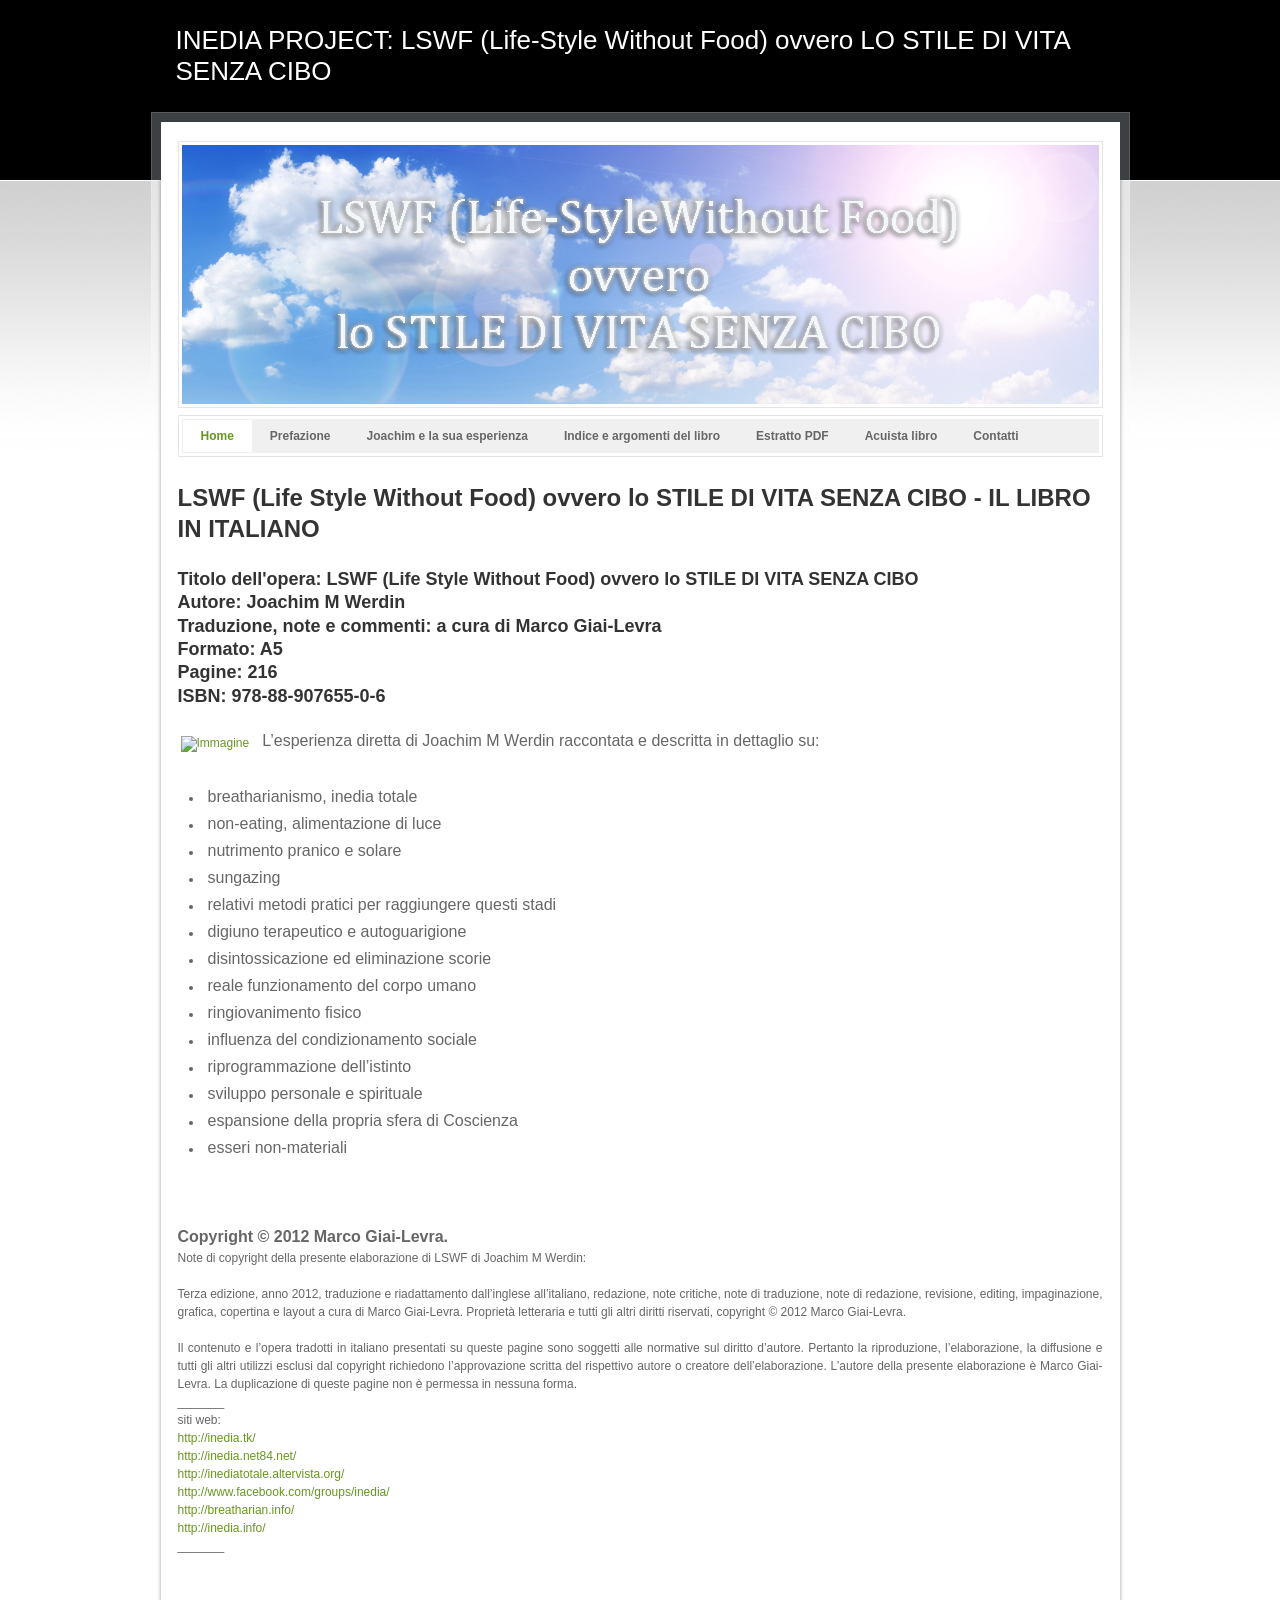
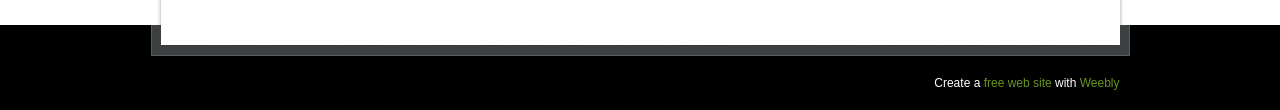
==== www.inedia.net84.net/index.html @ b21c190d "Add files via upload" ====
<!DOCTYPE html>
<html>
<head>
<title>INEDIA PROJECT: LSWF (Life-Style Without Food) ovvero LO STILE DI VITA SENZA CIBO - LSFW - HOME</title>
<meta name='keywords' content='breatharianismo, inedia totale,  non-eating, alimentazione di luce,  nutrimento pranico e solare, sungazing, relativi metodi pratici per raggiungere questi stadi, digiuno terapeutico e autoguarigione, disintossicazione ed eliminazione scorie, reale funzio' />

<meta http-equiv="Content-Type" content="text/html; charset=utf-8"/>

<link rel='stylesheet' href='http://cdn1.editmysite.com/editor/images/common/common-v2.css?buildTime=1344299624' type='text/css' />
<link rel='stylesheet' type='text/css' href='files/main_style.css?1344425947' title='wsite-theme-css' />
<style type='text/css'>
#wsite-content div.paragraph, #wsite-content p, #wsite-content .product-description, .blog-sidebar div.paragraph, .blog-sidebar p, .wsite-form-field label, .wsite-form-field label {}
#wsite-content h2, #wsite-content .product-title, .blog-sidebar h2{}
#wsite-title{}
</style>
<script type='text/javascript'><!--
var STATIC_BASE = 'http://cdn1.editmysite.com/';
var STYLE_PREFIX = 'wsite';
//-->
</script>
<script type='text/javascript' src='http://cdn1.editmysite.com/libraries/prototype/1.7-custom/prototype.min.js'></script>
<script type='text/javascript' src='http://cdn1.editmysite.com/libraries/scriptaculous/1.9.0-custom/effects.min.js'></script>
<script type='text/javascript' src='http://cdn1.editmysite.com/editor/images/common/utilities.js?1344299624'></script>
<script type='text/javascript' src='http://cdn1.editmysite.com/editor/images/common/lightbox202.js?1344299624'></script>
<script type='text/javascript' src='http://cdn1.editmysite.com/languages/it/libraries/flyout_menus.js?1344299624'></script>
<script type='text/javascript'><!--
var IS_ARCHIVE=1;
function initFlyouts(){initPublishedFlyoutMenus([{"id":"968965016925691939","title":"Home","url":"index.html"},{"id":"344249334943857013","title":"Prefazione","url":"prefazione.html"},{"id":"744372037631863176","title":"Joachim e la sua esperienza","url":"joachim-e-la-sua-esperienza.html"},{"id":"636033730917337539","title":"Indice e argomenti del libro","url":"indice-e-argomenti-del-libro.html"},{"id":"841528442245803662","title":"Estratto PDF","url":"estratto-pdf.html"},{"id":"294305203727629387","title":"Acuista libro","url":"acuista-libro.html"},{"id":"757214418817897918","title":"Contatti","url":"contatti.html"}],'968965016925691939',"<li class='wsite-nav-more'><a href='#'>altro...<\/a><\/li>",'active',false)}
if (Prototype.Browser.IE) window.onload=initFlyouts; else document.observe('dom:loaded', initFlyouts);
//-->
</script>
</head>
<body class='wsite-theme-light tall-header-page wsite-page-index'>
<div id="header-wrap">
	<table id="header">
		<tr>
			<td id="logo"><span class='wsite-logo'><a href=''><span id="wsite-title">INEDIA PROJECT: LSWF (Life-Style Without Food) ovvero LO STILE DI VITA SENZA CIBO</span></a></span></td>
			<td id="header-right">
				<table>
					<tr>
						<td class="phone-number"></td>
						<td class="social"></td>
						<td class="search"></td>
					</tr>
				</table>
			</td>
		</tr>
	</table>
</div>
<div id="container-wrap1">
	<div id="container-wrap2">
		<div id="container-wrap3">
			<div id="container">
				<div id="banner">
					<div class="wsite-header"></div>
				</div>
				<div id="navigation">
					<div id="navigation-detail">
						<ul><li id='active'><a href='index.html'>Home</a></li><li id='pg344249334943857013'><a href='prefazione.html'>Prefazione</a></li><li id='pg744372037631863176'><a href='joachim-e-la-sua-esperienza.html'>Joachim e la sua esperienza</a></li><li id='pg636033730917337539'><a href='indice-e-argomenti-del-libro.html'>Indice e argomenti del libro</a></li><li id='pg841528442245803662'><a href='estratto-pdf.html'>Estratto PDF</a></li><li id='pg294305203727629387'><a href='acquista-libro.html'>Acuista libro</a></li><li id='pg757214418817897918'><a href='contatti.html'>Contatti</a></li></ul>
						<div class="clear"></div>
					</div>
				</div>
				<div id="content">
					<div id='wsite-content' class='wsite-not-footer'>
<h2 style="text-align:left;"><font size="5">LSWF (Life Style Without Food) ovvero lo STILE DI VITA SENZA CIBO - IL LIBRO IN ITALIANO</font><br /><span></span><br />Titolo dell'opera: LSWF (Life Style Without Food) ovvero lo STILE DI VITA SENZA CIBO<br /><span>Autore: Joachim M Werdin</span><br /><span></span>Traduzione, note e commenti:  a cura di Marco Giai-Levra<br /><span></span>Formato: A5 <br /><span></span>Pagine: 216<br /><span></span>ISBN: 978-88-907655-0-6 </h2>
<span class='imgPusher' style='float:left;height:0px'></span><span style='position:relative;float:left;z-index:10;;clear:left;margin-top:5px;*margin-top:10px'><a><img src="uploads/1/3/1/9/13193250/4997941.jpg?1344358836" style="margin-top: 5px; margin-bottom: 10px; margin-left: 0px; margin-right: 10px; border-width:1px;padding:3px;" alt="Immagine" class="galleryImageBorder" /></a><div style="display: block; font-size: 90%; margin-top: -10px; margin-bottom: 10px; text-align: center;"></div></span>
<div class="paragraph" style="text-align:justify;display:block;"><font size="3">L&rsquo;esperienza diretta di Joachim M Werdin raccontata e descritta in dettaglio su:<br /><span></span><br /><span></span></font><ul><li><font size="3">breatharianismo, inedia totale</font></li><li><font size="3"> non-eating, alimentazione di luce</font></li><li><font size="3">nutrimento pranico e solare</font></li><li><font size="3">sungazing</font></li><li><font size="3">relativi metodi pratici per raggiungere questi stadi</font></li><li><font size="3">digiuno terapeutico e autoguarigione</font></li><li><font size="3">disintossicazione ed eliminazione scorie</font></li><li><font size="3">reale funzionamento del corpo umano</font></li><li><font size="3">ringiovanimento fisico</font></li><li><font size="3">influenza del condizionamento sociale</font></li><li><font size="3">riprogrammazione dell&rsquo;istinto</font></li><li><font size="3">sviluppo personale e spirituale</font></li><li><font size="3">espansione della propria sfera di Coscienza</font></li><li><font size="3">esseri non-materiali</font></li></ul> 
  <p><br />  
    <br /><br />
    <font size="3"><strong>Copyright &copy; 2012 Marco Giai-Levra. </strong></font><br />   Note di copyright della presente elaborazione di LSWF di Joachim M Werdin:<br />   <br />    Terza edizione, anno 2012, traduzione e riadattamento dall&rsquo;inglese    all&rsquo;italiano, redazione, note critiche, note di traduzione, note di    redazione, revisione, editing, impaginazione, grafica, copertina e    layout a cura di Marco Giai-Levra. Propriet&agrave; letteraria e tutti gli    altri diritti riservati, copyright &copy; 2012 Marco Giai-Levra. <br />   <br />  Il   contenuto e l&rsquo;opera tradotti in italiano presentati su queste  pagine   sono soggetti alle normative sul diritto d&rsquo;autore. Pertanto la    riproduzione, l&rsquo;elaborazione, la diffusione e tutti gli altri utilizzi    esclusi dal copyright richiedono l&rsquo;approvazione scritta del  rispettivo   autore o creatore dell&rsquo;elaborazione. L&rsquo;autore della  presente   elaborazione &egrave; Marco Giai-Levra. La duplicazione di queste  pagine non &egrave;   permessa in nessuna forma.<br />
    <span></span> _______<br /> siti web: <br /> 
    <a title="" style="" href="http://inedia.tk/" target="_blank">http://inedia.tk/</a><br /> 
    <a title="" style="" href="http://inedia.net84.net/" target="_blank">http://inedia.net84.net/<br>
    </a><a title="" style="" href="http://inediatotale.altervista.org/" target="_blank">http://inediatotale.altervista.org/</a><br /> 
    <a title="" style="" href="http://www.facebook.com/groups/inedia/" target="_blank">http://www.facebook.com/groups/inedia/</a><br /> 
    <a title="" style="" href="http://breatharian.info/" target="_blank">http://breatharian.info/</a><br /> 
    <a title="" style="" href="http://inedia.info/" target="_blank">http://inedia.info/</a><br /> _______<br /> <br />
  </p>
</div>
<hr style="clear:both;visibility:hidden;width:100%;"></hr></div>

					<div class="clear"></div>
				</div>
			</div>
		</div>
	</div>
</div>
<div id="footer">
	Create a <a target="_top" href="http://www.weebly.com/">free web site</a> with <a target="_top" href="http://www.weebly.com/" title="free web site">Weebly</a>
</div>

</body>
</html>
---- www.inedia.net84.net/files/main_style.css ----
ul, ol, li, h1, h2, h3, h4, h5, h6, pre, form, body, html, div.paragraph, blockquote, fieldset, input { margin: 0; padding: 0; }
 ul, ol, li, h1, h2, h3, h4, h5, h6, pre, form, body, html, p, blockquote, fieldset, input { margin: 0; padding: 0; }
 ul { list-style: none; }
 fieldset { border: 0; }
 a img { border: 0; }
 .clear { clear: both; font-size: 0; height: 0; }
 a { color: #68961f; text-decoration: none; }
 a:hover { color: #8ab743; text-decoration: none; }
 body { font-family: Arial, Helvetica, sans-serif; font-size: 12px; color: #666666; margin: 0; padding: 0; background: #000; }
 #header-wrap { width: 979px; margin: 0 auto; padding: 0 0 68px; background: url(theme/container_top1b5b.gif?630851) no-repeat 0 100%; overflow: hidden; }
 #container-wrap1 { background: #fff url(theme/bg_fade1b5b.gif?630851) repeat-x 0 0; }
 #container-wrap2 { width: 979px; margin: 0 auto; background: url(theme/container_middle1b5b.gif?630851) repeat-y 0 0; }
 #container-wrap3 { background: url(theme/container_fade1b5b.gif?630851) no-repeat 0 0; padding: 1px 27px; }
 #container { margin: -40px 0 0 0; }
 #content { min-height: 400px; padding: 25px 0; }
 #footer { width: 959px; margin: 0 auto; padding: 51px 10px 20px; background: url(theme/container_bottom1b5b.gif?630851) no-repeat 0 0; }
 div.paragraph { line-height: 1.5; padding: .5em 0; }
 p { line-height: 1.5; padding: .5em 0; }
 h1, h2, h3, h4 { font-family: Arial, Helvetica, sans-serif; font-size: 18px; }
 h1 { font-size: 30px; line-height: 1; color: #fff; }
 h2, h3 { line-height: 1.3; padding-bottom: 15px; color: #333333; }
 h4 { font-size: 14px; line-height: 1.2; margin-bottom: 5px; }
 #header a { color: #a9bf87; }
 #header a:hover { color: #FFFFFF; }
 #logo, #logo a { text-decoration: none; font-size: 26px; color: #fff; font-family: Arial, Helvetica, sans-serif; }
 #navigation { font-family: Arial, Helvetica, sans-serif; line-height: 1; border: 1px solid #e5e5e5; padding: 3px; }
 #navigation-detail { background: #f0f0f0; padding: 1px; }
 #navigation ul { }
 #navigation li { float: left; position: relative; }
 #navigation li a { float: left; display: block; color: #666666; font-size: 12px; text-decoration: none; padding: 10px 18px; margin: 0 0 0 0; border: 0; outline: 0; font-weight: 600; }
 #navigation li a:hover, #navigation li#active a { color: #68961f; background: #fff; }
 #wsite-menus .wsite-menu-wrap { border: 1px solid #e5e5e5; background: #fff; box-sizing: border-box; padding: 2px; }
 #wsite-menus .wsite-menu li a { padding: 9px; color: #666666; background: #f0f0f0; border: 0; border-bottom: 1px solid #d6d6d6; }
 #wsite-menus .wsite-menu li a:hover { color: #68961f; background: #fff; }
 #header { width: 100%; height: 90px; }
 #header, #header table { border-collapse: collapse; border-spacing: 0; }
 #header td { vertical-align: middle; text-align: left; }
 #logo { padding: 25px 0 25px 25px; }
 #header-right { padding: 0 25px 0 10px; }
 #header-right table { float: right; width: 1px; }
 #header-right td { padding: 0; }
 #header-right .phone-number .wsite-text { color: #fff; text-align: right; font-family: Arial, Helvetica, sans-serif; font-size: 13px; font-weight: 600; display: block; white-space: nowrap; margin: 0 0 0 10px; }
 .wsite-social { vertical-align: middle; margin: 0 0 0 10px; }
 .wsite-social-item { width: 23px; height: 23px; margin: 0 0 0 3px; vertical-align: middle; cursor: pointer; font-size: 0; }
 .wsite-social-item span { display: none; }
 .wsite-social-rss { background: transparent url(theme/rss-h1b5b.png?630851) no-repeat; }
 .wsite-social-linkedin { background: transparent url(theme/linkedin-h1b5b.png?630851) no-repeat; }
 .wsite-social-facebook { background: transparent url(theme/facebook-h1b5b.png?630851) no-repeat; }
 .wsite-social-twitter { background: transparent url(theme/twitter-h1b5b.png?630851) no-repeat; }
 #header-right .wsite-search { vertical-align: middle; margin: 0 0 0 12px; width: 205px; height: 26px; background: transparent url(theme/searchForm-bg1b5b.png?630851) no-repeat; }
 #header-right .wsite-search-input { width: 127px; height: 12px; border: 0; padding: 7px 8px !important; background: none; font-family: Arial, Helvetica, sans-serif; color: #000; vertical-align: middle; font-size: 12px; }
 #header-right .wsite-search-button { display: inline-block; vertical-align: middle; width: 62px; height: 26px; border: 0; margin: 0; padding: 0; cursor: pointer; font-size: 0; background: none; }
 #footer { font-family: Arial, Helvetica, sans-serif; color: #fff; font-size: 12px; text-align: right; }
 #footer h2 { color: #fff; }
 #footer .wsite-social { display: inline-block; vertical-align: middle; margin: 0 5px 0 0; }
 #footer .wsite-social-item { width: 19px; height: 19px; margin: 0 1px 0 0; }
 #footer .wsite-social-rss { background: transparent url(theme/rss1b5b.png?630851) no-repeat; }
 #footer .wsite-social-linkedin { background: transparent url(theme/linkedin1b5b.png?630851) no-repeat; }
 #footer .wsite-social-facebook { background: transparent url(theme/facebook1b5b.png?630851) no-repeat; }
 #footer .wsite-social-twitter { background: transparent url(theme/twitter1b5b.png?630851) no-repeat; }
 .rights { line-height: 19px; vertical-align: middle; }
 #banner { position: relative; border: 1px solid #e5e5e5; padding: 3px; margin: 0 0 7px; }
 #banner-inner { width: 100%; overflow: hidden; }
 .tall-header-page .wsite-header { height: 259px; background: url(theme/banner-tall1b5b.jpg?630851) no-repeat; }
 .short-header-page .wsite-header { height: 139px; background: url(theme/banner-short1b5b.jpg?630851) no-repeat; }
 .no-header-page #banner { display: none; }
 .no-header-page .wsite-header { }
 #banner-left { float: left; width: 498px; border-right: none; }
 #banner-left .wsite-header { height: 309px; background: url(theme/banner-landing1b5b.jpg?630851); }
 #banner-right { float: right; width: 348px; min-height: 309px; padding: 0 35px; background: #f0f0f0; }
 #banner-right h2 { font-size: 24px; color: #333333; padding: 70px 0 15px 0; }
 #banner-right div.paragraph { padding-bottom: 35px; }
 #banner-right p { padding-bottom: 35px; }
 .wsite-form-label { display: inline-block; color: #333333; font-family: Arial, Helvetica, sans-serif; font-size: 13px; font-weight: bold; padding: 12px 0 5px 0; }
 .form-radio-container { }
 .wsite-form-input { font-family: Arial, Helvetica, sans-serif; font-size: 12px; background: url(theme/field1b5b.png?630851) repeat-x; color: #535353; border: 1px solid #d3d3d3; line-height: 1; -moz-border-radius: 3px; -webkit-border-radius: 3px; border-radius: 3px; }
 .form-select { background: url(theme/field1b5b.png?630851) repeat-x; color: #535353; border: 1px solid #d3d3d3; padding: 3px; height: 25px; line-height: 25px; -moz-border-radius: 3px; -webkit-border-radius: 3px; border-radius: 3px; }
 .wsite-button { color: #fff !important; height: 34px; display: inline-block; font-size: 14px; border: none; font-weight: bold; text-decoration: none; padding: 010x 0px 0px; background: url(theme/button1b5b.png?630851) no-repeat 100% -105px; text-shadow: none !important; filter: none !important; }
 .wsite-button:hover { background-position: 100% -140px; }
 .wsite-button:active { background-position: 100% -175px; }
 .wsite-button-inner { height: 34px; line-height: 34px; display: block; font-size: 14px; font-weight: bold; border: none; text-decoration: none; padding: 0 5px 0 20px; background: url(theme/button1b5b.png?630851) no-repeat 0 0; }
 .wsite-button:hover .wsite-button-inner { background-position: 0 -35px; }
 .wsite-button:active .wsite-button-inner { background-position: 0 -70px; }
 .wsite-button-large { height: 41px; background: url(theme/button_large1b5b.png?630851) no-repeat 100% -126px; padding: 0 10px 0 0; }
 .wsite-button-large:hover { background-position: 100% -168px; }
 .wsite-button-large:active { background-position: 100% -210px; }
 .wsite-button-large .wsite-button-inner { height: 41px; line-height: 41px; padding: 0 10px 0 20px; background: url(theme/button_large1b5b.png?630851) no-repeat 0 0; }
 .wsite-button-large:hover .wsite-button-inner { background-position: 0 -42px; }
 .wsite-button-large:active .wsite-button-inner { background-position: 0 -84px; }
 .wsite-button-large.wsite-button-highlight { background-image: url(theme/button_large_highlight1b5b.png?630851); }
 .wsite-button-large.wsite-button-highlight .wsite-button-inner { background-image: url(theme/button_large_highlight1b5b.png?630851); }
 .wsite-button-highlight { background-image: url(theme/button_highlight1b5b.png?630851); color: #fff !important; }
 .wsite-button-highlight .wsite-button-inner { background-image: url(theme/button_highlight1b5b.png?630851); }

div.paragraph ul, div.paragraph ol { padding-left: 25px !important; margin: 5px 0 !important; overflow:hidden; }
div.paragraph li { padding-left: 5px !important; margin: 3px 0 0 !important; }
div.paragraph ul, div.paragraph ul li { list-style: disc outside !important; }
div.paragraph ol, div.paragraph ol li { list-style: decimal outside !important; }
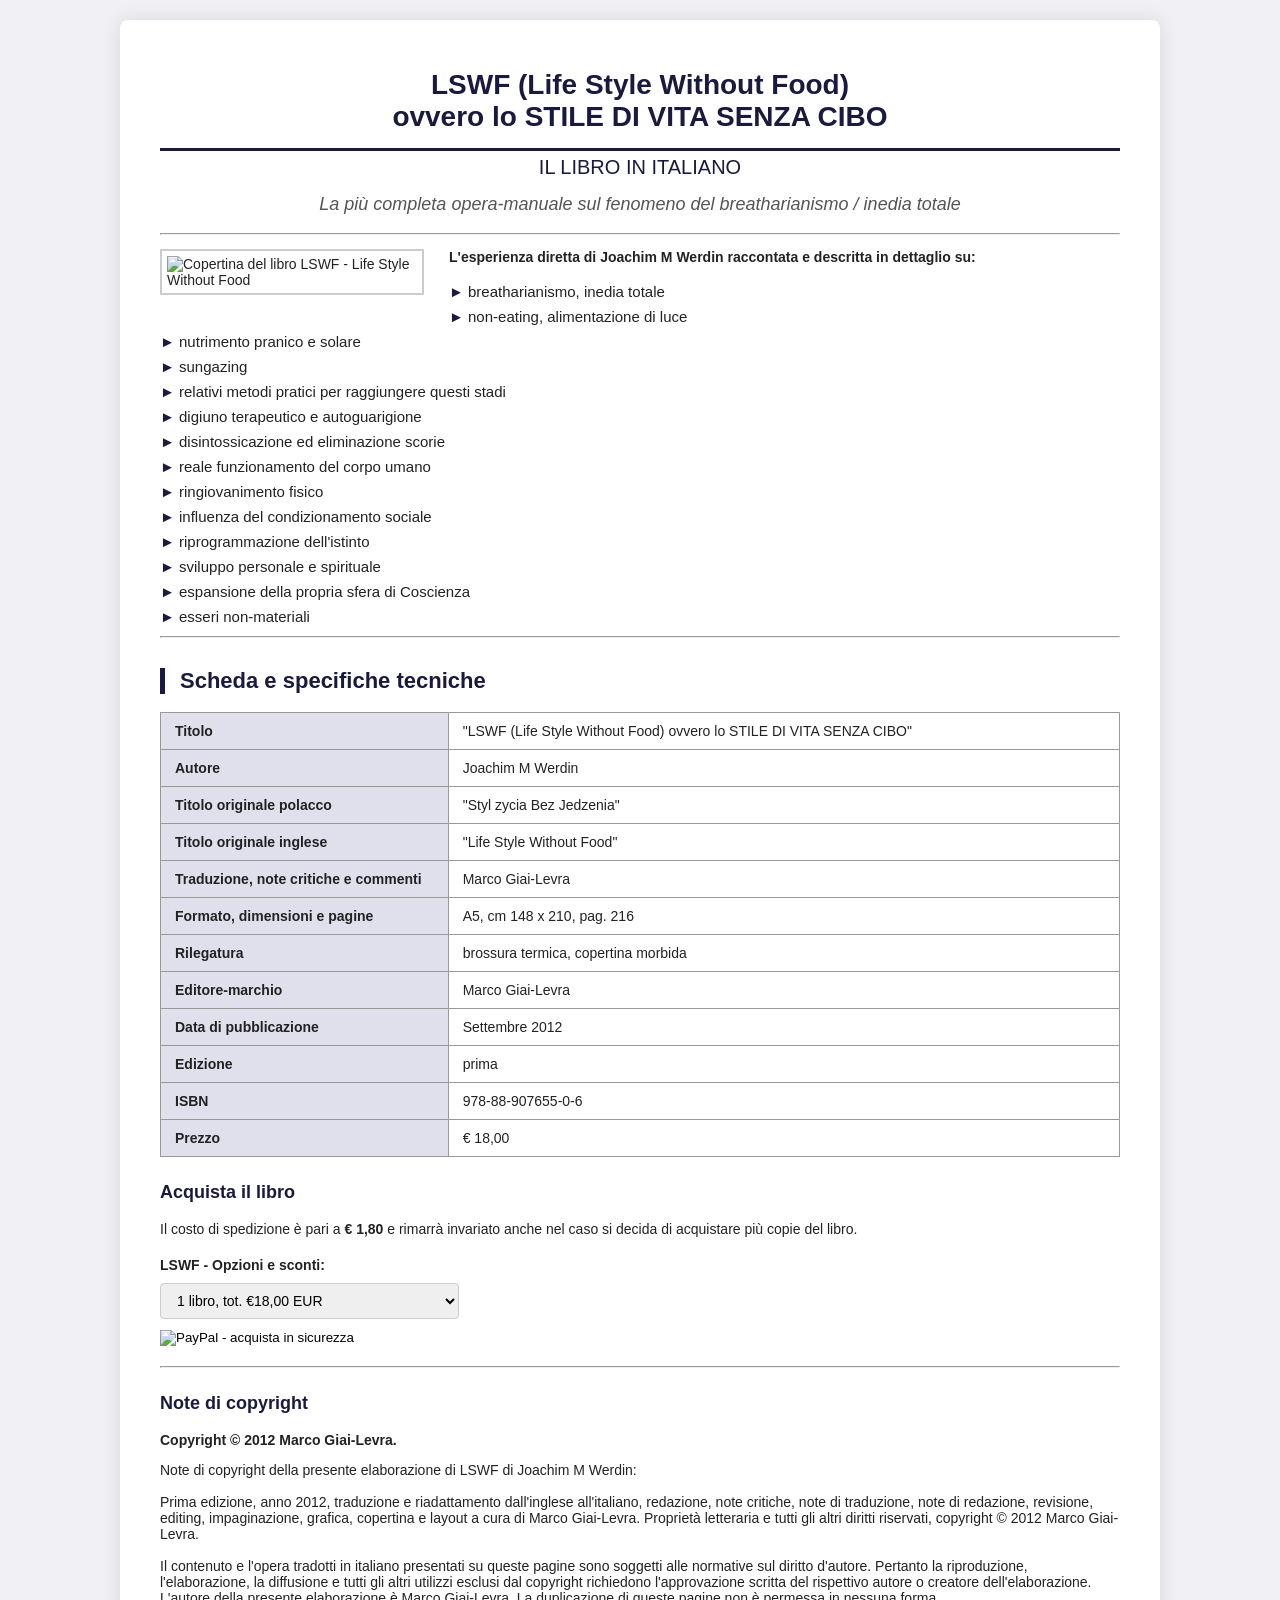
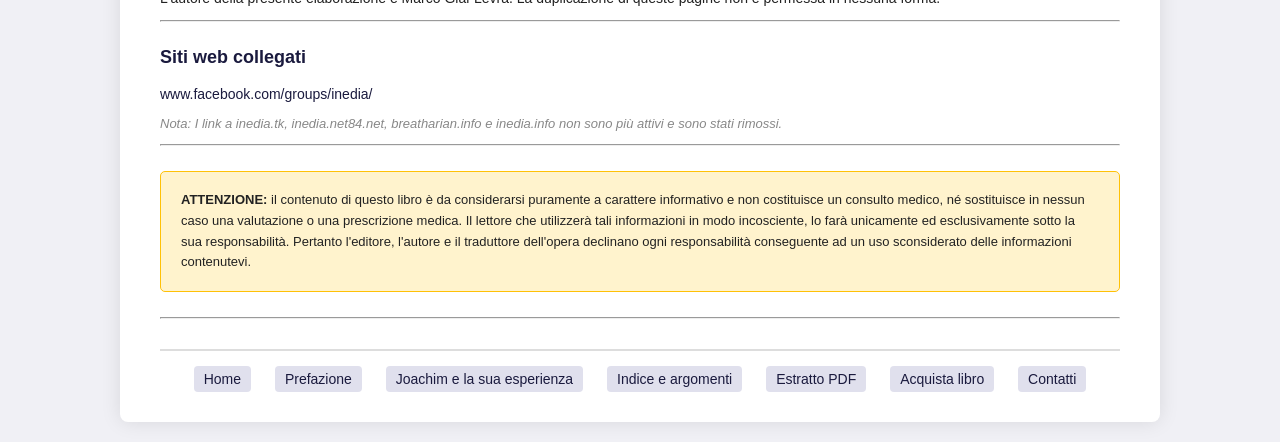
==== commit 3e76505f: "Update index.html" ====
--- a/www.inedia.net84.net/index.html
+++ b/www.inedia.net84.net/index.html
@@ -1,93 +1,344 @@
 <!DOCTYPE html>
 <html>
 <head>
-<title>INEDIA PROJECT: LSWF (Life-Style Without Food) ovvero LO STILE DI VITA SENZA CIBO - LSFW - HOME</title>
-<meta name='keywords' content='breatharianismo, inedia totale,  non-eating, alimentazione di luce,  nutrimento pranico e solare, sungazing, relativi metodi pratici per raggiungere questi stadi, digiuno terapeutico e autoguarigione, disintossicazione ed eliminazione scorie, reale funzio' />
-
-<meta http-equiv="Content-Type" content="text/html; charset=utf-8"/>
-
-<link rel='stylesheet' href='http://cdn1.editmysite.com/editor/images/common/common-v2.css?buildTime=1344299624' type='text/css' />
-<link rel='stylesheet' type='text/css' href='files/main_style.css?1344425947' title='wsite-theme-css' />
-<style type='text/css'>
-#wsite-content div.paragraph, #wsite-content p, #wsite-content .product-description, .blog-sidebar div.paragraph, .blog-sidebar p, .wsite-form-field label, .wsite-form-field label {}
-#wsite-content h2, #wsite-content .product-title, .blog-sidebar h2{}
-#wsite-title{}
-</style>
-<script type='text/javascript'><!--
-var STATIC_BASE = 'http://cdn1.editmysite.com/';
-var STYLE_PREFIX = 'wsite';
-//-->
-</script>
-<script type='text/javascript' src='http://cdn1.editmysite.com/libraries/prototype/1.7-custom/prototype.min.js'></script>
-<script type='text/javascript' src='http://cdn1.editmysite.com/libraries/scriptaculous/1.9.0-custom/effects.min.js'></script>
-<script type='text/javascript' src='http://cdn1.editmysite.com/editor/images/common/utilities.js?1344299624'></script>
-<script type='text/javascript' src='http://cdn1.editmysite.com/editor/images/common/lightbox202.js?1344299624'></script>
-<script type='text/javascript' src='http://cdn1.editmysite.com/languages/it/libraries/flyout_menus.js?1344299624'></script>
-<script type='text/javascript'><!--
-var IS_ARCHIVE=1;
-function initFlyouts(){initPublishedFlyoutMenus([{"id":"968965016925691939","title":"Home","url":"index.html"},{"id":"344249334943857013","title":"Prefazione","url":"prefazione.html"},{"id":"744372037631863176","title":"Joachim e la sua esperienza","url":"joachim-e-la-sua-esperienza.html"},{"id":"636033730917337539","title":"Indice e argomenti del libro","url":"indice-e-argomenti-del-libro.html"},{"id":"841528442245803662","title":"Estratto PDF","url":"estratto-pdf.html"},{"id":"294305203727629387","title":"Acuista libro","url":"acuista-libro.html"},{"id":"757214418817897918","title":"Contatti","url":"contatti.html"}],'968965016925691939',"<li class='wsite-nav-more'><a href='#'>altro...<\/a><\/li>",'active',false)}
-if (Prototype.Browser.IE) window.onload=initFlyouts; else document.observe('dom:loaded', initFlyouts);
-//-->
-</script>
+    <title>INEDIA PROJECT: LSWF (Life-Style Without Food) - HOME</title>
+    <meta name="description" content="LSWF - Sito dedicato al più completo libro in italiano sull'alimentazione pranica, sul breatharianismo e sul nutrirsi di Luce">
+    <meta name="keywords" content="breatharianismo, breathariano, breathariani, inedia totale, non-eating, alimentazione di Luce, nutrimento pranico, nutrirsi di Luce, nutrimento solare, sungazing, digiuno terapeutico, autoguarigione, disintossicazione, ringiovanimento fisico, sviluppo personale, esseri non-materiali">
+    <meta http-equiv="Content-Type" content="text/html; charset=utf-8"/>
+
+    <style type="text/css">
+        /* RESET e base */
+        body {
+            font-family: "Trebuchet MS", Verdana, Arial, Helvetica, sans-serif;
+            font-size: 14px;
+            margin: 0;
+            padding: 20px;
+            background: #f0f0f5;
+            color: #222;
+        }
+        #container {
+            max-width: 960px;
+            margin: 0 auto;
+            background: #fff;
+            padding: 30px 40px;
+            border-radius: 8px;
+            box-shadow: 0 0 20px rgba(0,0,0,0.1);
+        }
+
+        /* TITOLI */
+        h1 {
+            font-size: 28px;
+            color: #1a1a3e;
+            text-align: center;
+            border-bottom: 3px solid #1a1a3e;
+            padding-bottom: 15px;
+            margin-bottom: 5px;
+        }
+        h2 {
+            font-size: 22px;
+            color: #1a1a3e;
+            margin-top: 30px;
+            border-left: 5px solid #1a1a3e;
+            padding-left: 15px;
+        }
+        h3 {
+            font-size: 18px;
+            color: #1a1a3e;
+            margin-top: 25px;
+        }
+        .subtitle {
+            text-align: center;
+            font-size: 18px;
+            font-style: italic;
+            color: #555;
+            margin-top: -5px;
+        }
+        .subtitle2 {
+            text-align: center;
+            font-size: 20px;
+            color: #1a1a3e;
+            margin-top: 0;
+        }
+
+        /* LINK */
+        a {
+            color: #1a1a3e;
+            text-decoration: none;
+        }
+        a:hover {
+            text-decoration: underline;
+            color: #c00;
+        }
+
+        /* COPERTINA */
+        .book-cover {
+            float: left;
+            margin: 0 25px 20px 0;
+            border: 2px solid #ccc;
+            padding: 5px;
+            max-width: 250px;
+        }
+        .book-cover img {
+            width: 100%;
+            height: auto;
+            display: block;
+        }
+
+        /* LISTA CARATTERISTICHE */
+        .features-list {
+            list-style: none;
+            padding: 0;
+            margin: 0;
+        }
+        .features-list li {
+            padding: 4px 0;
+            font-size: 15px;
+        }
+        .features-list li strong {
+            color: #1a1a3e;
+        }
+
+        /* TABELLE */
+        table {
+            border-collapse: collapse;
+            width: 100%;
+            margin: 15px 0;
+            font-size: 14px;
+        }
+        table, th, td {
+            border: 1px solid #999;
+        }
+        th, td {
+            padding: 10px 14px;
+            vertical-align: top;
+            text-align: left;
+        }
+        th {
+            background: #e0e0ed;
+            font-weight: bold;
+            width: 30%;
+        }
+
+        /* PULSANTE PAYPAL */
+        .paypal-table {
+            border: none !important;
+            width: auto;
+        }
+        .paypal-table td, .paypal-table th {
+            border: none !important;
+            padding: 5px 0;
+        }
+        .paypal-select {
+            padding: 8px 12px;
+            font-size: 14px;
+            border: 1px solid #ccc;
+            border-radius: 4px;
+        }
+
+        /* AVVERTENZA */
+        .warning-box {
+            background: #fff3cd;
+            border: 1px solid #ffc107;
+            padding: 18px 20px;
+            margin: 25px 0;
+            border-radius: 5px;
+            font-size: 13px;
+            line-height: 1.6;
+        }
+
+        /* FOOTER LINK */
+        .footer-links {
+            margin-top: 30px;
+            padding-top: 15px;
+            border-top: 2px solid #ddd;
+            font-size: 14px;
+            text-align: center;
+        }
+        .footer-links a {
+            display: inline-block;
+            margin: 0 10px;
+            padding: 5px 10px;
+            background: #e0e0ed;
+            border-radius: 4px;
+        }
+        .footer-links a:hover {
+            background: #1a1a3e;
+            color: #fff;
+            text-decoration: none;
+        }
+
+        /* CLEARFIX */
+        .clearfix::after {
+            content: "";
+            clear: both;
+            display: table;
+        }
+
+        /* RESPONSIVE */
+        @media (max-width: 700px) {
+            .book-cover {
+                float: none;
+                margin: 0 auto 20px;
+                max-width: 180px;
+            }
+            body {
+                padding: 10px;
+            }
+            #container {
+                padding: 15px;
+            }
+            h1 {
+                font-size: 22px;
+            }
+            th, td {
+                padding: 6px 10px;
+                font-size: 13px;
+            }
+            th {
+                width: 40%;
+            }
+        }
+    </style>
 </head>
-<body class='wsite-theme-light tall-header-page wsite-page-index'>
-<div id="header-wrap">
-	<table id="header">
-		<tr>
-			<td id="logo"><span class='wsite-logo'><a href=''><span id="wsite-title">INEDIA PROJECT: LSWF (Life-Style Without Food) ovvero LO STILE DI VITA SENZA CIBO</span></a></span></td>
-			<td id="header-right">
-				<table>
-					<tr>
-						<td class="phone-number"></td>
-						<td class="social"></td>
-						<td class="search"></td>
-					</tr>
-				</table>
-			</td>
-		</tr>
-	</table>
+<body>
+
+<div id="container">
+
+    <!-- TITOLO PRINCIPALE -->
+    <h1>LSWF (Life Style Without Food)<br>ovvero lo STILE DI VITA SENZA CIBO</h1>
+    <p class="subtitle2">IL LIBRO IN ITALIANO</p>
+    <p class="subtitle">La più completa opera-manuale sul fenomeno del breatharianismo / inedia totale</p>
+
+    <hr>
+
+    <!-- COPERTINA + LISTA -->
+    <div class="clearfix">
+        <div class="book-cover">
+            <img src="uploads/1/3/1/9/13193250/4997941.jpg" alt="Copertina del libro LSWF - Life Style Without Food">
+        </div>
+
+        <p><strong>L'esperienza diretta di Joachim M Werdin raccontata e descritta in dettaglio su:</strong></p>
+
+        <ul class="features-list">
+            <li><strong>►</strong> breatharianismo, inedia totale</li>
+            <li><strong>►</strong> non-eating, alimentazione di luce</li>
+            <li><strong>►</strong> nutrimento pranico e solare</li>
+            <li><strong>►</strong> sungazing</li>
+            <li><strong>►</strong> relativi metodi pratici per raggiungere questi stadi</li>
+            <li><strong>►</strong> digiuno terapeutico e autoguarigione</li>
+            <li><strong>►</strong> disintossicazione ed eliminazione scorie</li>
+            <li><strong>►</strong> reale funzionamento del corpo umano</li>
+            <li><strong>►</strong> ringiovanimento fisico</li>
+            <li><strong>►</strong> influenza del condizionamento sociale</li>
+            <li><strong>►</strong> riprogrammazione dell'istinto</li>
+            <li><strong>►</strong> sviluppo personale e spirituale</li>
+            <li><strong>►</strong> espansione della propria sfera di Coscienza</li>
+            <li><strong>►</strong> esseri non-materiali</li>
+        </ul>
+    </div>
+
+    <hr>
+
+    <!-- SCHEDA TECNICA -->
+    <h2>Scheda e specifiche tecniche</h2>
+
+    <table>
+        <tr><th>Titolo</th><td>"LSWF (Life Style Without Food) ovvero lo STILE DI VITA SENZA CIBO"</td></tr>
+        <tr><th>Autore</th><td>Joachim M Werdin</td></tr>
+        <tr><th>Titolo originale polacco</th><td>"Styl zycia Bez Jedzenia"</td></tr>
+        <tr><th>Titolo originale inglese</th><td>"Life Style Without Food"</td></tr>
+        <tr><th>Traduzione, note critiche e commenti</th><td>Marco Giai-Levra</td></tr>
+        <tr><th>Formato, dimensioni e pagine</th><td>A5, cm 148 x 210, pag. 216</td></tr>
+        <tr><th>Rilegatura</th><td>brossura termica, copertina morbida</td></tr>
+        <tr><th>Editore-marchio</th><td>Marco Giai-Levra</td></tr>
+        <tr><th>Data di pubblicazione</th><td>Settembre 2012</td></tr>
+        <tr><th>Edizione</th><td>prima</td></tr>
+        <tr><th>ISBN</th><td>978-88-907655-0-6</td></tr>
+        <tr><th>Prezzo</th><td>€ 18,00</td></tr>
+    </table>
+
+    <!-- ACQUISTO -->
+    <h3>Acquista il libro</h3>
+    <p>Il costo di spedizione è pari a <strong>€ 1,80</strong> e rimarrà invariato anche nel caso si decida di acquistare più copie del libro.</p>
+
+    <form target="paypal" action="https://www.paypal.com/cgi-bin/webscr" method="post">
+        <input type="hidden" name="cmd" value="_s-xclick">
+        <input type="hidden" name="hosted_button_id" value="4533PM7GMDGCW">
+        <table class="paypal-table">
+            <tr>
+                <td><strong>LSWF - Opzioni e sconti:</strong></td>
+            </tr>
+            <tr>
+                <td>
+                    <select name="os0" class="paypal-select">
+                        <option value="1 libro, tot.">1 libro, tot. €18,00 EUR</option>
+                        <option value="2 libri, sconto 3,00 euro, tot.">2 libri, sconto 3,00 euro, tot. €33,00 EUR</option>
+                        <option value="3 libri, sconto 9,00 euro, tot.">3 libri, sconto 9,00 euro, tot. €45,00 EUR</option>
+                    </select>
+                </td>
+            </tr>
+            <tr>
+                <td>
+                    <input type="hidden" name="currency_code" value="EUR">
+                    <input type="image" src="https://www.paypalobjects.com/it_IT/IT/i/btn/btn_buynowCC_LG.gif" border="0" name="submit" alt="PayPal - acquista in sicurezza">
+                </td>
+            </tr>
+        </table>
+    </form>
+
+    <hr>
+
+    <!-- COPYRIGHT -->
+    <h3>Note di copyright</h3>
+    <p><strong>Copyright &copy; 2012 Marco Giai-Levra.</strong></p>
+    <p>
+        Note di copyright della presente elaborazione di LSWF di Joachim M Werdin:<br><br>
+        Prima edizione, anno 2012, traduzione e riadattamento dall'inglese all'italiano, redazione, note critiche,
+        note di traduzione, note di redazione, revisione, editing, impaginazione, grafica, copertina e layout a cura di
+        Marco Giai-Levra. Proprietà letteraria e tutti gli altri diritti riservati, copyright &copy; 2012 Marco Giai-Levra.
+        <br><br>
+        Il contenuto e l'opera tradotti in italiano presentati su queste pagine sono soggetti alle normative sul diritto d'autore.
+        Pertanto la riproduzione, l'elaborazione, la diffusione e tutti gli altri utilizzi esclusi dal copyright richiedono
+        l'approvazione scritta del rispettivo autore o creatore dell'elaborazione. L'autore della presente elaborazione è
+        Marco Giai-Levra. La duplicazione di queste pagine non è permessa in nessuna forma.
+    </p>
+
+    <hr>
+
+    <!-- SITI WEB COLLEGATI (solo quelli funzionanti) -->
+    <h3>Siti web collegati</h3>
+    <p>
+        <a href="https://www.facebook.com/groups/inedia/" target="_blank">www.facebook.com/groups/inedia/</a>
+    </p>
+    <p style="font-size:13px; color:#888;">
+        <em>Nota: I link a inedia.tk, inedia.net84.net, breatharian.info e inedia.info non sono più attivi e sono stati rimossi.</em>
+    </p>
+
+    <hr>
+
+    <!-- AVVERTENZA -->
+    <div class="warning-box">
+        <strong>ATTENZIONE:</strong> il contenuto di questo libro è da considerarsi puramente a carattere informativo
+        e non costituisce un consulto medico, né sostituisce in nessun caso una valutazione o una prescrizione medica.
+        Il lettore che utilizzerà tali informazioni in modo incosciente, lo farà unicamente ed esclusivamente sotto la sua
+        responsabilità. Pertanto l'editore, l'autore e il traduttore dell'opera declinano ogni responsabilità conseguente
+        ad un uso sconsiderato delle informazioni contenutevi.
+    </div>
+
+    <hr>
+
+    <!-- MENU DI NAVIGAZIONE -->
+    <div class="footer-links">
+        <a href="index.html">Home</a>
+        <a href="prefazione.html">Prefazione</a>
+        <a href="joachim-e-la-sua-esperienza.html">Joachim e la sua esperienza</a>
+        <a href="indice-e-argomenti-del-libro.html">Indice e argomenti</a>
+        <a href="estratto-pdf.html">Estratto PDF</a>
+        <a href="acquista-libro.html">Acquista libro</a>
+        <a href="contatti.html">Contatti</a>
+    </div>
+
 </div>
-<div id="container-wrap1">
-	<div id="container-wrap2">
-		<div id="container-wrap3">
-			<div id="container">
-				<div id="banner">
-					<div class="wsite-header"></div>
-				</div>
-				<div id="navigation">
-					<div id="navigation-detail">
-						<ul><li id='active'><a href='index.html'>Home</a></li><li id='pg344249334943857013'><a href='prefazione.html'>Prefazione</a></li><li id='pg744372037631863176'><a href='joachim-e-la-sua-esperienza.html'>Joachim e la sua esperienza</a></li><li id='pg636033730917337539'><a href='indice-e-argomenti-del-libro.html'>Indice e argomenti del libro</a></li><li id='pg841528442245803662'><a href='estratto-pdf.html'>Estratto PDF</a></li><li id='pg294305203727629387'><a href='acquista-libro.html'>Acuista libro</a></li><li id='pg757214418817897918'><a href='contatti.html'>Contatti</a></li></ul>
-						<div class="clear"></div>
-					</div>
-				</div>
-				<div id="content">
-					<div id='wsite-content' class='wsite-not-footer'>
-<h2 style="text-align:left;"><font size="5">LSWF (Life Style Without Food) ovvero lo STILE DI VITA SENZA CIBO - IL LIBRO IN ITALIANO</font><br /><span></span><br />Titolo dell'opera: LSWF (Life Style Without Food) ovvero lo STILE DI VITA SENZA CIBO<br /><span>Autore: Joachim M Werdin</span><br /><span></span>Traduzione, note e commenti:  a cura di Marco Giai-Levra<br /><span></span>Formato: A5 <br /><span></span>Pagine: 216<br /><span></span>ISBN: 978-88-907655-0-6 </h2>
-<span class='imgPusher' style='float:left;height:0px'></span><span style='position:relative;float:left;z-index:10;;clear:left;margin-top:5px;*margin-top:10px'><a><img src="uploads/1/3/1/9/13193250/4997941.jpg?1344358836" style="margin-top: 5px; margin-bottom: 10px; margin-left: 0px; margin-right: 10px; border-width:1px;padding:3px;" alt="Immagine" class="galleryImageBorder" /></a><div style="display: block; font-size: 90%; margin-top: -10px; margin-bottom: 10px; text-align: center;"></div></span>
-<div class="paragraph" style="text-align:justify;display:block;"><font size="3">L&rsquo;esperienza diretta di Joachim M Werdin raccontata e descritta in dettaglio su:<br /><span></span><br /><span></span></font><ul><li><font size="3">breatharianismo, inedia totale</font></li><li><font size="3"> non-eating, alimentazione di luce</font></li><li><font size="3">nutrimento pranico e solare</font></li><li><font size="3">sungazing</font></li><li><font size="3">relativi metodi pratici per raggiungere questi stadi</font></li><li><font size="3">digiuno terapeutico e autoguarigione</font></li><li><font size="3">disintossicazione ed eliminazione scorie</font></li><li><font size="3">reale funzionamento del corpo umano</font></li><li><font size="3">ringiovanimento fisico</font></li><li><font size="3">influenza del condizionamento sociale</font></li><li><font size="3">riprogrammazione dell&rsquo;istinto</font></li><li><font size="3">sviluppo personale e spirituale</font></li><li><font size="3">espansione della propria sfera di Coscienza</font></li><li><font size="3">esseri non-materiali</font></li></ul> 
-  <p><br />  
-    <br /><br />
-    <font size="3"><strong>Copyright &copy; 2012 Marco Giai-Levra. </strong></font><br />   Note di copyright della presente elaborazione di LSWF di Joachim M Werdin:<br />   <br />    Terza edizione, anno 2012, traduzione e riadattamento dall&rsquo;inglese    all&rsquo;italiano, redazione, note critiche, note di traduzione, note di    redazione, revisione, editing, impaginazione, grafica, copertina e    layout a cura di Marco Giai-Levra. Propriet&agrave; letteraria e tutti gli    altri diritti riservati, copyright &copy; 2012 Marco Giai-Levra. <br />   <br />  Il   contenuto e l&rsquo;opera tradotti in italiano presentati su queste  pagine   sono soggetti alle normative sul diritto d&rsquo;autore. Pertanto la    riproduzione, l&rsquo;elaborazione, la diffusione e tutti gli altri utilizzi    esclusi dal copyright richiedono l&rsquo;approvazione scritta del  rispettivo   autore o creatore dell&rsquo;elaborazione. L&rsquo;autore della  presente   elaborazione &egrave; Marco Giai-Levra. La duplicazione di queste  pagine non &egrave;   permessa in nessuna forma.<br />
-    <span></span> _______<br /> siti web: <br /> 
-    <a title="" style="" href="http://inedia.tk/" target="_blank">http://inedia.tk/</a><br /> 
-    <a title="" style="" href="http://inedia.net84.net/" target="_blank">http://inedia.net84.net/<br>
-    </a><a title="" style="" href="http://inediatotale.altervista.org/" target="_blank">http://inediatotale.altervista.org/</a><br /> 
-    <a title="" style="" href="http://www.facebook.com/groups/inedia/" target="_blank">http://www.facebook.com/groups/inedia/</a><br /> 
-    <a title="" style="" href="http://breatharian.info/" target="_blank">http://breatharian.info/</a><br /> 
-    <a title="" style="" href="http://inedia.info/" target="_blank">http://inedia.info/</a><br /> _______<br /> <br />
-  </p>
-</div>
-<hr style="clear:both;visibility:hidden;width:100%;"></hr></div>
-
-					<div class="clear"></div>
-				</div>
-			</div>
-		</div>
-	</div>
-</div>
-<div id="footer">
-	Create a <a target="_top" href="http://www.weebly.com/">free web site</a> with <a target="_top" href="http://www.weebly.com/" title="free web site">Weebly</a>
-</div>
 
 </body>
-</html>+</html>
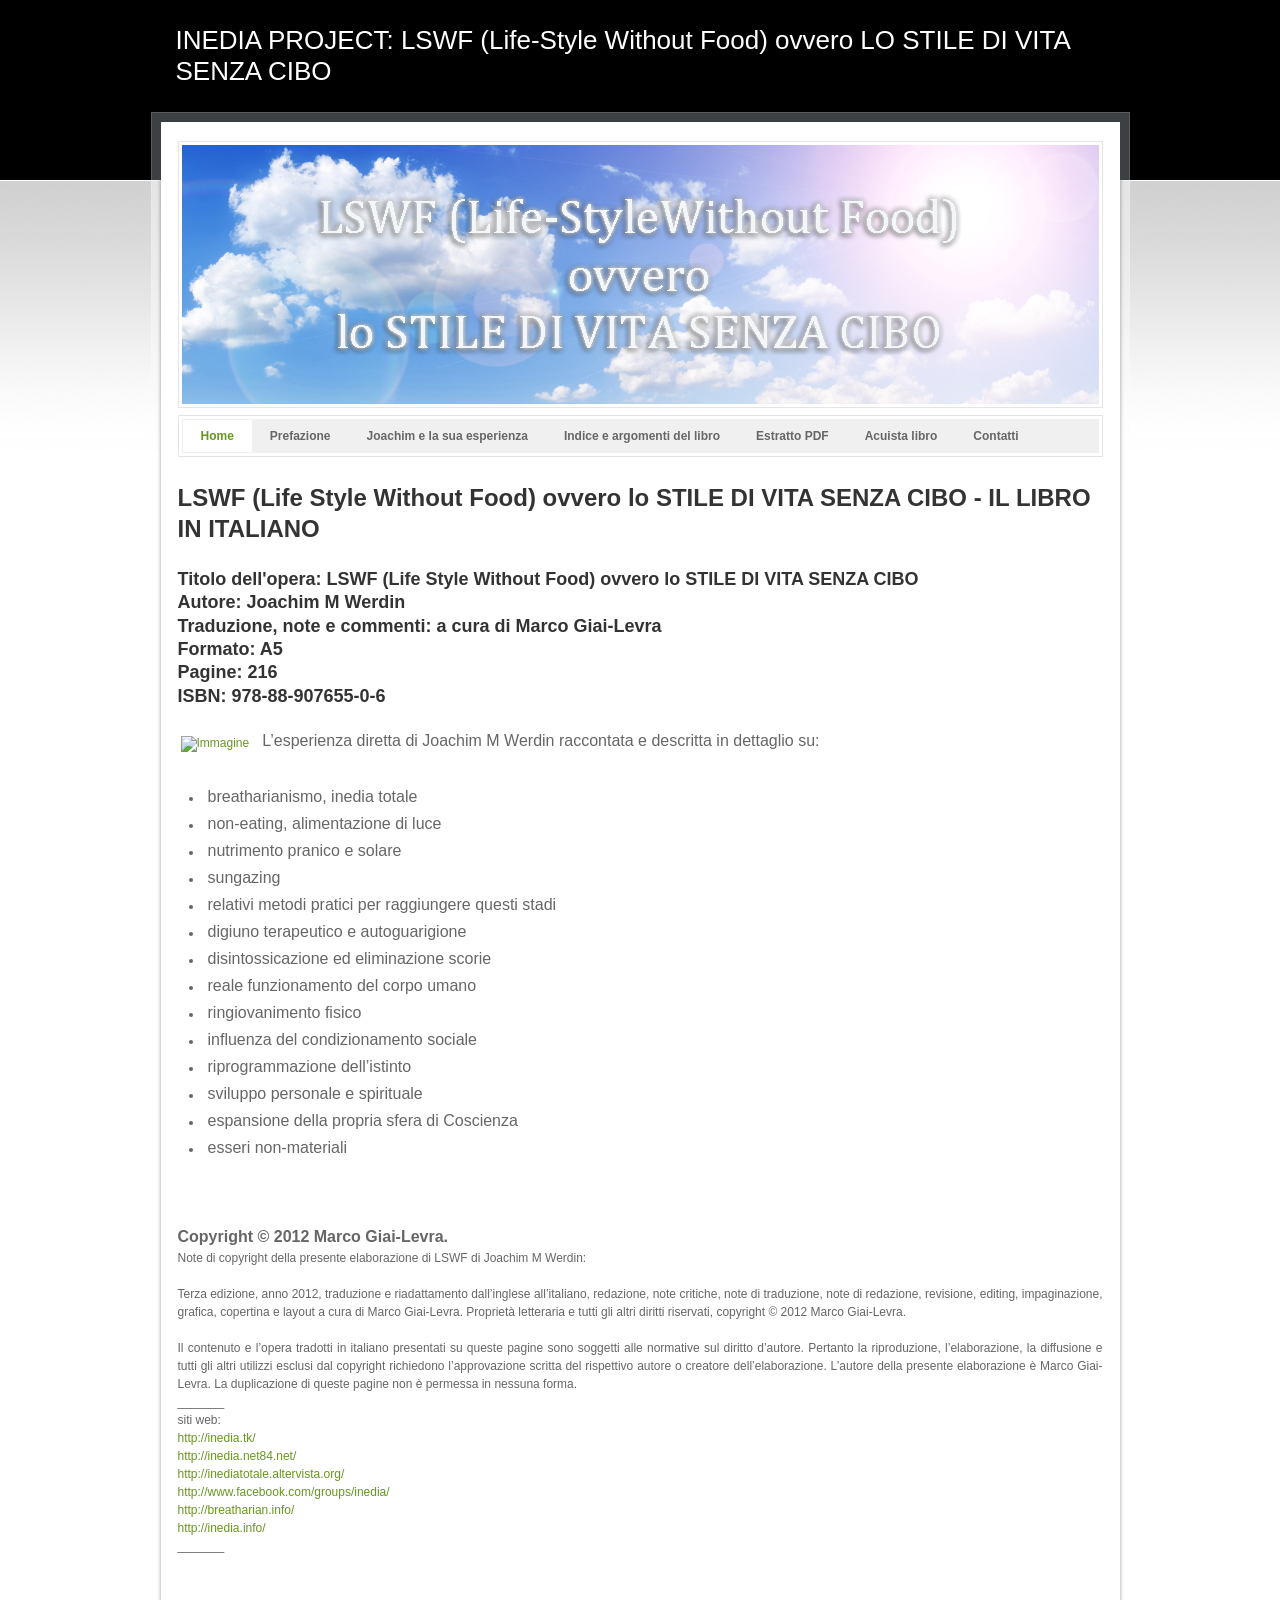
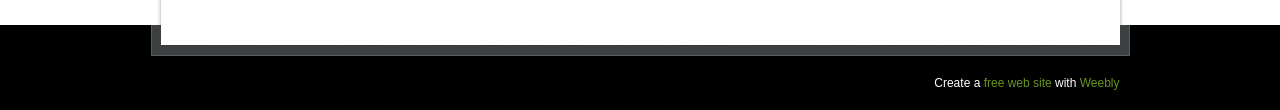
==== commit 09a9cd59: "Add files via upload" ====
--- a/www.inedia.net84.net/index.html
+++ b/www.inedia.net84.net/index.html
@@ -1,344 +1,93 @@
 <!DOCTYPE html>
 <html>
 <head>
-    <title>INEDIA PROJECT: LSWF (Life-Style Without Food) - HOME</title>
-    <meta name="description" content="LSWF - Sito dedicato al più completo libro in italiano sull'alimentazione pranica, sul breatharianismo e sul nutrirsi di Luce">
-    <meta name="keywords" content="breatharianismo, breathariano, breathariani, inedia totale, non-eating, alimentazione di Luce, nutrimento pranico, nutrirsi di Luce, nutrimento solare, sungazing, digiuno terapeutico, autoguarigione, disintossicazione, ringiovanimento fisico, sviluppo personale, esseri non-materiali">
-    <meta http-equiv="Content-Type" content="text/html; charset=utf-8"/>
+<title>INEDIA PROJECT: LSWF (Life-Style Without Food) ovvero LO STILE DI VITA SENZA CIBO - LSFW - HOME</title>
+<meta name='keywords' content='breatharianismo, inedia totale,  non-eating, alimentazione di luce,  nutrimento pranico e solare, sungazing, relativi metodi pratici per raggiungere questi stadi, digiuno terapeutico e autoguarigione, disintossicazione ed eliminazione scorie, reale funzio' />
 
-    <style type="text/css">
-        /* RESET e base */
-        body {
-            font-family: "Trebuchet MS", Verdana, Arial, Helvetica, sans-serif;
-            font-size: 14px;
-            margin: 0;
-            padding: 20px;
-            background: #f0f0f5;
-            color: #222;
-        }
-        #container {
-            max-width: 960px;
-            margin: 0 auto;
-            background: #fff;
-            padding: 30px 40px;
-            border-radius: 8px;
-            box-shadow: 0 0 20px rgba(0,0,0,0.1);
-        }
+<meta http-equiv="Content-Type" content="text/html; charset=utf-8"/>
 
-        /* TITOLI */
-        h1 {
-            font-size: 28px;
-            color: #1a1a3e;
-            text-align: center;
-            border-bottom: 3px solid #1a1a3e;
-            padding-bottom: 15px;
-            margin-bottom: 5px;
-        }
-        h2 {
-            font-size: 22px;
-            color: #1a1a3e;
-            margin-top: 30px;
-            border-left: 5px solid #1a1a3e;
-            padding-left: 15px;
-        }
-        h3 {
-            font-size: 18px;
-            color: #1a1a3e;
-            margin-top: 25px;
-        }
-        .subtitle {
-            text-align: center;
-            font-size: 18px;
-            font-style: italic;
-            color: #555;
-            margin-top: -5px;
-        }
-        .subtitle2 {
-            text-align: center;
-            font-size: 20px;
-            color: #1a1a3e;
-            margin-top: 0;
-        }
+<link rel='stylesheet' href='http://cdn1.editmysite.com/editor/images/common/common-v2.css?buildTime=1344299624' type='text/css' />
+<link rel='stylesheet' type='text/css' href='files/main_style.css?1344425947' title='wsite-theme-css' />
+<style type='text/css'>
+#wsite-content div.paragraph, #wsite-content p, #wsite-content .product-description, .blog-sidebar div.paragraph, .blog-sidebar p, .wsite-form-field label, .wsite-form-field label {}
+#wsite-content h2, #wsite-content .product-title, .blog-sidebar h2{}
+#wsite-title{}
+</style>
+<script type='text/javascript'><!--
+var STATIC_BASE = 'http://cdn1.editmysite.com/';
+var STYLE_PREFIX = 'wsite';
+//-->
+</script>
+<script type='text/javascript' src='http://cdn1.editmysite.com/libraries/prototype/1.7-custom/prototype.min.js'></script>
+<script type='text/javascript' src='http://cdn1.editmysite.com/libraries/scriptaculous/1.9.0-custom/effects.min.js'></script>
+<script type='text/javascript' src='http://cdn1.editmysite.com/editor/images/common/utilities.js?1344299624'></script>
+<script type='text/javascript' src='http://cdn1.editmysite.com/editor/images/common/lightbox202.js?1344299624'></script>
+<script type='text/javascript' src='http://cdn1.editmysite.com/languages/it/libraries/flyout_menus.js?1344299624'></script>
+<script type='text/javascript'><!--
+var IS_ARCHIVE=1;
+function initFlyouts(){initPublishedFlyoutMenus([{"id":"968965016925691939","title":"Home","url":"index.html"},{"id":"344249334943857013","title":"Prefazione","url":"prefazione.html"},{"id":"744372037631863176","title":"Joachim e la sua esperienza","url":"joachim-e-la-sua-esperienza.html"},{"id":"636033730917337539","title":"Indice e argomenti del libro","url":"indice-e-argomenti-del-libro.html"},{"id":"841528442245803662","title":"Estratto PDF","url":"estratto-pdf.html"},{"id":"294305203727629387","title":"Acuista libro","url":"acuista-libro.html"},{"id":"757214418817897918","title":"Contatti","url":"contatti.html"}],'968965016925691939',"<li class='wsite-nav-more'><a href='#'>altro...<\/a><\/li>",'active',false)}
+if (Prototype.Browser.IE) window.onload=initFlyouts; else document.observe('dom:loaded', initFlyouts);
+//-->
+</script>
+</head>
+<body class='wsite-theme-light tall-header-page wsite-page-index'>
+<div id="header-wrap">
+	<table id="header">
+		<tr>
+			<td id="logo"><span class='wsite-logo'><a href=''><span id="wsite-title">INEDIA PROJECT: LSWF (Life-Style Without Food) ovvero LO STILE DI VITA SENZA CIBO</span></a></span></td>
+			<td id="header-right">
+				<table>
+					<tr>
+						<td class="phone-number"></td>
+						<td class="social"></td>
+						<td class="search"></td>
+					</tr>
+				</table>
+			</td>
+		</tr>
+	</table>
+</div>
+<div id="container-wrap1">
+	<div id="container-wrap2">
+		<div id="container-wrap3">
+			<div id="container">
+				<div id="banner">
+					<div class="wsite-header"></div>
+				</div>
+				<div id="navigation">
+					<div id="navigation-detail">
+						<ul><li id='active'><a href='index.html'>Home</a></li><li id='pg344249334943857013'><a href='prefazione.html'>Prefazione</a></li><li id='pg744372037631863176'><a href='joachim-e-la-sua-esperienza.html'>Joachim e la sua esperienza</a></li><li id='pg636033730917337539'><a href='indice-e-argomenti-del-libro.html'>Indice e argomenti del libro</a></li><li id='pg841528442245803662'><a href='estratto-pdf.html'>Estratto PDF</a></li><li id='pg294305203727629387'><a href='acquista-libro.html'>Acuista libro</a></li><li id='pg757214418817897918'><a href='contatti.html'>Contatti</a></li></ul>
+						<div class="clear"></div>
+					</div>
+				</div>
+				<div id="content">
+					<div id='wsite-content' class='wsite-not-footer'>
+<h2 style="text-align:left;"><font size="5">LSWF (Life Style Without Food) ovvero lo STILE DI VITA SENZA CIBO - IL LIBRO IN ITALIANO</font><br /><span></span><br />Titolo dell'opera: LSWF (Life Style Without Food) ovvero lo STILE DI VITA SENZA CIBO<br /><span>Autore: Joachim M Werdin</span><br /><span></span>Traduzione, note e commenti:  a cura di Marco Giai-Levra<br /><span></span>Formato: A5 <br /><span></span>Pagine: 216<br /><span></span>ISBN: 978-88-907655-0-6 </h2>
+<span class='imgPusher' style='float:left;height:0px'></span><span style='position:relative;float:left;z-index:10;;clear:left;margin-top:5px;*margin-top:10px'><a><img src="uploads/1/3/1/9/13193250/4997941.jpg?1344358836" style="margin-top: 5px; margin-bottom: 10px; margin-left: 0px; margin-right: 10px; border-width:1px;padding:3px;" alt="Immagine" class="galleryImageBorder" /></a><div style="display: block; font-size: 90%; margin-top: -10px; margin-bottom: 10px; text-align: center;"></div></span>
+<div class="paragraph" style="text-align:justify;display:block;"><font size="3">L&rsquo;esperienza diretta di Joachim M Werdin raccontata e descritta in dettaglio su:<br /><span></span><br /><span></span></font><ul><li><font size="3">breatharianismo, inedia totale</font></li><li><font size="3"> non-eating, alimentazione di luce</font></li><li><font size="3">nutrimento pranico e solare</font></li><li><font size="3">sungazing</font></li><li><font size="3">relativi metodi pratici per raggiungere questi stadi</font></li><li><font size="3">digiuno terapeutico e autoguarigione</font></li><li><font size="3">disintossicazione ed eliminazione scorie</font></li><li><font size="3">reale funzionamento del corpo umano</font></li><li><font size="3">ringiovanimento fisico</font></li><li><font size="3">influenza del condizionamento sociale</font></li><li><font size="3">riprogrammazione dell&rsquo;istinto</font></li><li><font size="3">sviluppo personale e spirituale</font></li><li><font size="3">espansione della propria sfera di Coscienza</font></li><li><font size="3">esseri non-materiali</font></li></ul> 
+  <p><br />  
+    <br /><br />
+    <font size="3"><strong>Copyright &copy; 2012 Marco Giai-Levra. </strong></font><br />   Note di copyright della presente elaborazione di LSWF di Joachim M Werdin:<br />   <br />    Terza edizione, anno 2012, traduzione e riadattamento dall&rsquo;inglese    all&rsquo;italiano, redazione, note critiche, note di traduzione, note di    redazione, revisione, editing, impaginazione, grafica, copertina e    layout a cura di Marco Giai-Levra. Propriet&agrave; letteraria e tutti gli    altri diritti riservati, copyright &copy; 2012 Marco Giai-Levra. <br />   <br />  Il   contenuto e l&rsquo;opera tradotti in italiano presentati su queste  pagine   sono soggetti alle normative sul diritto d&rsquo;autore. Pertanto la    riproduzione, l&rsquo;elaborazione, la diffusione e tutti gli altri utilizzi    esclusi dal copyright richiedono l&rsquo;approvazione scritta del  rispettivo   autore o creatore dell&rsquo;elaborazione. L&rsquo;autore della  presente   elaborazione &egrave; Marco Giai-Levra. La duplicazione di queste  pagine non &egrave;   permessa in nessuna forma.<br />
+    <span></span> _______<br /> siti web: <br /> 
+    <a title="" style="" href="http://inedia.tk/" target="_blank">http://inedia.tk/</a><br /> 
+    <a title="" style="" href="http://inedia.net84.net/" target="_blank">http://inedia.net84.net/<br>
+    </a><a title="" style="" href="http://inediatotale.altervista.org/" target="_blank">http://inediatotale.altervista.org/</a><br /> 
+    <a title="" style="" href="http://www.facebook.com/groups/inedia/" target="_blank">http://www.facebook.com/groups/inedia/</a><br /> 
+    <a title="" style="" href="http://breatharian.info/" target="_blank">http://breatharian.info/</a><br /> 
+    <a title="" style="" href="http://inedia.info/" target="_blank">http://inedia.info/</a><br /> _______<br /> <br />
+  </p>
+</div>
+<hr style="clear:both;visibility:hidden;width:100%;"></hr></div>
 
-        /* LINK */
-        a {
-            color: #1a1a3e;
-            text-decoration: none;
-        }
-        a:hover {
-            text-decoration: underline;
-            color: #c00;
-        }
-
-        /* COPERTINA */
-        .book-cover {
-            float: left;
-            margin: 0 25px 20px 0;
-            border: 2px solid #ccc;
-            padding: 5px;
-            max-width: 250px;
-        }
-        .book-cover img {
-            width: 100%;
-            height: auto;
-            display: block;
-        }
-
-        /* LISTA CARATTERISTICHE */
-        .features-list {
-            list-style: none;
-            padding: 0;
-            margin: 0;
-        }
-        .features-list li {
-            padding: 4px 0;
-            font-size: 15px;
-        }
-        .features-list li strong {
-            color: #1a1a3e;
-        }
-
-        /* TABELLE */
-        table {
-            border-collapse: collapse;
-            width: 100%;
-            margin: 15px 0;
-            font-size: 14px;
-        }
-        table, th, td {
-            border: 1px solid #999;
-        }
-        th, td {
-            padding: 10px 14px;
-            vertical-align: top;
-            text-align: left;
-        }
-        th {
-            background: #e0e0ed;
-            font-weight: bold;
-            width: 30%;
-        }
-
-        /* PULSANTE PAYPAL */
-        .paypal-table {
-            border: none !important;
-            width: auto;
-        }
-        .paypal-table td, .paypal-table th {
-            border: none !important;
-            padding: 5px 0;
-        }
-        .paypal-select {
-            padding: 8px 12px;
-            font-size: 14px;
-            border: 1px solid #ccc;
-            border-radius: 4px;
-        }
-
-        /* AVVERTENZA */
-        .warning-box {
-            background: #fff3cd;
-            border: 1px solid #ffc107;
-            padding: 18px 20px;
-            margin: 25px 0;
-            border-radius: 5px;
-            font-size: 13px;
-            line-height: 1.6;
-        }
-
-        /* FOOTER LINK */
-        .footer-links {
-            margin-top: 30px;
-            padding-top: 15px;
-            border-top: 2px solid #ddd;
-            font-size: 14px;
-            text-align: center;
-        }
-        .footer-links a {
-            display: inline-block;
-            margin: 0 10px;
-            padding: 5px 10px;
-            background: #e0e0ed;
-            border-radius: 4px;
-        }
-        .footer-links a:hover {
-            background: #1a1a3e;
-            color: #fff;
-            text-decoration: none;
-        }
-
-        /* CLEARFIX */
-        .clearfix::after {
-            content: "";
-            clear: both;
-            display: table;
-        }
-
-        /* RESPONSIVE */
-        @media (max-width: 700px) {
-            .book-cover {
-                float: none;
-                margin: 0 auto 20px;
-                max-width: 180px;
-            }
-            body {
-                padding: 10px;
-            }
-            #container {
-                padding: 15px;
-            }
-            h1 {
-                font-size: 22px;
-            }
-            th, td {
-                padding: 6px 10px;
-                font-size: 13px;
-            }
-            th {
-                width: 40%;
-            }
-        }
-    </style>
-</head>
-<body>
-
-<div id="container">
-
-    <!-- TITOLO PRINCIPALE -->
-    <h1>LSWF (Life Style Without Food)<br>ovvero lo STILE DI VITA SENZA CIBO</h1>
-    <p class="subtitle2">IL LIBRO IN ITALIANO</p>
-    <p class="subtitle">La più completa opera-manuale sul fenomeno del breatharianismo / inedia totale</p>
-
-    <hr>
-
-    <!-- COPERTINA + LISTA -->
-    <div class="clearfix">
-        <div class="book-cover">
-            <img src="uploads/1/3/1/9/13193250/4997941.jpg" alt="Copertina del libro LSWF - Life Style Without Food">
-        </div>
-
-        <p><strong>L'esperienza diretta di Joachim M Werdin raccontata e descritta in dettaglio su:</strong></p>
-
-        <ul class="features-list">
-            <li><strong>►</strong> breatharianismo, inedia totale</li>
-            <li><strong>►</strong> non-eating, alimentazione di luce</li>
-            <li><strong>►</strong> nutrimento pranico e solare</li>
-            <li><strong>►</strong> sungazing</li>
-            <li><strong>►</strong> relativi metodi pratici per raggiungere questi stadi</li>
-            <li><strong>►</strong> digiuno terapeutico e autoguarigione</li>
-            <li><strong>►</strong> disintossicazione ed eliminazione scorie</li>
-            <li><strong>►</strong> reale funzionamento del corpo umano</li>
-            <li><strong>►</strong> ringiovanimento fisico</li>
-            <li><strong>►</strong> influenza del condizionamento sociale</li>
-            <li><strong>►</strong> riprogrammazione dell'istinto</li>
-            <li><strong>►</strong> sviluppo personale e spirituale</li>
-            <li><strong>►</strong> espansione della propria sfera di Coscienza</li>
-            <li><strong>►</strong> esseri non-materiali</li>
-        </ul>
-    </div>
-
-    <hr>
-
-    <!-- SCHEDA TECNICA -->
-    <h2>Scheda e specifiche tecniche</h2>
-
-    <table>
-        <tr><th>Titolo</th><td>"LSWF (Life Style Without Food) ovvero lo STILE DI VITA SENZA CIBO"</td></tr>
-        <tr><th>Autore</th><td>Joachim M Werdin</td></tr>
-        <tr><th>Titolo originale polacco</th><td>"Styl zycia Bez Jedzenia"</td></tr>
-        <tr><th>Titolo originale inglese</th><td>"Life Style Without Food"</td></tr>
-        <tr><th>Traduzione, note critiche e commenti</th><td>Marco Giai-Levra</td></tr>
-        <tr><th>Formato, dimensioni e pagine</th><td>A5, cm 148 x 210, pag. 216</td></tr>
-        <tr><th>Rilegatura</th><td>brossura termica, copertina morbida</td></tr>
-        <tr><th>Editore-marchio</th><td>Marco Giai-Levra</td></tr>
-        <tr><th>Data di pubblicazione</th><td>Settembre 2012</td></tr>
-        <tr><th>Edizione</th><td>prima</td></tr>
-        <tr><th>ISBN</th><td>978-88-907655-0-6</td></tr>
-        <tr><th>Prezzo</th><td>€ 18,00</td></tr>
-    </table>
-
-    <!-- ACQUISTO -->
-    <h3>Acquista il libro</h3>
-    <p>Il costo di spedizione è pari a <strong>€ 1,80</strong> e rimarrà invariato anche nel caso si decida di acquistare più copie del libro.</p>
-
-    <form target="paypal" action="https://www.paypal.com/cgi-bin/webscr" method="post">
-        <input type="hidden" name="cmd" value="_s-xclick">
-        <input type="hidden" name="hosted_button_id" value="4533PM7GMDGCW">
-        <table class="paypal-table">
-            <tr>
-                <td><strong>LSWF - Opzioni e sconti:</strong></td>
-            </tr>
-            <tr>
-                <td>
-                    <select name="os0" class="paypal-select">
-                        <option value="1 libro, tot.">1 libro, tot. €18,00 EUR</option>
-                        <option value="2 libri, sconto 3,00 euro, tot.">2 libri, sconto 3,00 euro, tot. €33,00 EUR</option>
-                        <option value="3 libri, sconto 9,00 euro, tot.">3 libri, sconto 9,00 euro, tot. €45,00 EUR</option>
-                    </select>
-                </td>
-            </tr>
-            <tr>
-                <td>
-                    <input type="hidden" name="currency_code" value="EUR">
-                    <input type="image" src="https://www.paypalobjects.com/it_IT/IT/i/btn/btn_buynowCC_LG.gif" border="0" name="submit" alt="PayPal - acquista in sicurezza">
-                </td>
-            </tr>
-        </table>
-    </form>
-
-    <hr>
-
-    <!-- COPYRIGHT -->
-    <h3>Note di copyright</h3>
-    <p><strong>Copyright &copy; 2012 Marco Giai-Levra.</strong></p>
-    <p>
-        Note di copyright della presente elaborazione di LSWF di Joachim M Werdin:<br><br>
-        Prima edizione, anno 2012, traduzione e riadattamento dall'inglese all'italiano, redazione, note critiche,
-        note di traduzione, note di redazione, revisione, editing, impaginazione, grafica, copertina e layout a cura di
-        Marco Giai-Levra. Proprietà letteraria e tutti gli altri diritti riservati, copyright &copy; 2012 Marco Giai-Levra.
-        <br><br>
-        Il contenuto e l'opera tradotti in italiano presentati su queste pagine sono soggetti alle normative sul diritto d'autore.
-        Pertanto la riproduzione, l'elaborazione, la diffusione e tutti gli altri utilizzi esclusi dal copyright richiedono
-        l'approvazione scritta del rispettivo autore o creatore dell'elaborazione. L'autore della presente elaborazione è
-        Marco Giai-Levra. La duplicazione di queste pagine non è permessa in nessuna forma.
-    </p>
-
-    <hr>
-
-    <!-- SITI WEB COLLEGATI (solo quelli funzionanti) -->
-    <h3>Siti web collegati</h3>
-    <p>
-        <a href="https://www.facebook.com/groups/inedia/" target="_blank">www.facebook.com/groups/inedia/</a>
-    </p>
-    <p style="font-size:13px; color:#888;">
-        <em>Nota: I link a inedia.tk, inedia.net84.net, breatharian.info e inedia.info non sono più attivi e sono stati rimossi.</em>
-    </p>
-
-    <hr>
-
-    <!-- AVVERTENZA -->
-    <div class="warning-box">
-        <strong>ATTENZIONE:</strong> il contenuto di questo libro è da considerarsi puramente a carattere informativo
-        e non costituisce un consulto medico, né sostituisce in nessun caso una valutazione o una prescrizione medica.
-        Il lettore che utilizzerà tali informazioni in modo incosciente, lo farà unicamente ed esclusivamente sotto la sua
-        responsabilità. Pertanto l'editore, l'autore e il traduttore dell'opera declinano ogni responsabilità conseguente
-        ad un uso sconsiderato delle informazioni contenutevi.
-    </div>
-
-    <hr>
-
-    <!-- MENU DI NAVIGAZIONE -->
-    <div class="footer-links">
-        <a href="index.html">Home</a>
-        <a href="prefazione.html">Prefazione</a>
-        <a href="joachim-e-la-sua-esperienza.html">Joachim e la sua esperienza</a>
-        <a href="indice-e-argomenti-del-libro.html">Indice e argomenti</a>
-        <a href="estratto-pdf.html">Estratto PDF</a>
-        <a href="acquista-libro.html">Acquista libro</a>
-        <a href="contatti.html">Contatti</a>
-    </div>
-
+					<div class="clear"></div>
+				</div>
+			</div>
+		</div>
+	</div>
+</div>
+<div id="footer">
+	Create a <a target="_top" href="http://www.weebly.com/">free web site</a> with <a target="_top" href="http://www.weebly.com/" title="free web site">Weebly</a>
 </div>
 
 </body>
-</html>
+</html>
--- a/www.inedia.net84.net/files/main_style.css
+++ b/www.inedia.net84.net/files/main_style.css
@@ -0,0 +1,98 @@
+ ul, ol, li, h1, h2, h3, h4, h5, h6, pre, form, body, html, div.paragraph, blockquote, fieldset, input { margin: 0; padding: 0; }
+ ul, ol, li, h1, h2, h3, h4, h5, h6, pre, form, body, html, p, blockquote, fieldset, input { margin: 0; padding: 0; }
+ ul { list-style: none; }
+ fieldset { border: 0; }
+ a img { border: 0; }
+ .clear { clear: both; font-size: 0; height: 0; }
+ a { color: #68961f; text-decoration: none; }
+ a:hover { color: #8ab743; text-decoration: none; }
+ body { font-family: Arial, Helvetica, sans-serif; font-size: 12px; color: #666666; margin: 0; padding: 0; background: #000; }
+ #header-wrap { width: 979px; margin: 0 auto; padding: 0 0 68px; background: url(theme/container_top1b5b.gif?630851) no-repeat 0 100%; overflow: hidden; }
+ #container-wrap1 { background: #fff url(theme/bg_fade1b5b.gif?630851) repeat-x 0 0; }
+ #container-wrap2 { width: 979px; margin: 0 auto; background: url(theme/container_middle1b5b.gif?630851) repeat-y 0 0; }
+ #container-wrap3 { background: url(theme/container_fade1b5b.gif?630851) no-repeat 0 0; padding: 1px 27px; }
+ #container { margin: -40px 0 0 0; }
+ #content { min-height: 400px; padding: 25px 0; }
+ #footer { width: 959px; margin: 0 auto; padding: 51px 10px 20px; background: url(theme/container_bottom1b5b.gif?630851) no-repeat 0 0; }
+ div.paragraph { line-height: 1.5; padding: .5em 0; }
+ p { line-height: 1.5; padding: .5em 0; }
+ h1, h2, h3, h4 { font-family: Arial, Helvetica, sans-serif; font-size: 18px; }
+ h1 { font-size: 30px; line-height: 1; color: #fff; }
+ h2, h3 { line-height: 1.3; padding-bottom: 15px; color: #333333; }
+ h4 { font-size: 14px; line-height: 1.2; margin-bottom: 5px; }
+ #header a { color: #a9bf87; }
+ #header a:hover { color: #FFFFFF; }
+ #logo, #logo a { text-decoration: none; font-size: 26px; color: #fff; font-family: Arial, Helvetica, sans-serif; }
+ #navigation { font-family: Arial, Helvetica, sans-serif; line-height: 1; border: 1px solid #e5e5e5; padding: 3px; }
+ #navigation-detail { background: #f0f0f0; padding: 1px; }
+ #navigation ul { }
+ #navigation li { float: left; position: relative; }
+ #navigation li a { float: left; display: block; color: #666666; font-size: 12px; text-decoration: none; padding: 10px 18px; margin: 0 0 0 0; border: 0; outline: 0; font-weight: 600; }
+ #navigation li a:hover, #navigation li#active a { color: #68961f; background: #fff; }
+ #wsite-menus .wsite-menu-wrap { border: 1px solid #e5e5e5; background: #fff; box-sizing: border-box; padding: 2px; }
+ #wsite-menus .wsite-menu li a { padding: 9px; color: #666666; background: #f0f0f0; border: 0; border-bottom: 1px solid #d6d6d6; }
+ #wsite-menus .wsite-menu li a:hover { color: #68961f; background: #fff; }
+ #header { width: 100%; height: 90px; }
+ #header, #header table { border-collapse: collapse; border-spacing: 0; }
+ #header td { vertical-align: middle; text-align: left; }
+ #logo { padding: 25px 0 25px 25px; }
+ #header-right { padding: 0 25px 0 10px; }
+ #header-right table { float: right; width: 1px; }
+ #header-right td { padding: 0; }
+ #header-right .phone-number .wsite-text { color: #fff; text-align: right; font-family: Arial, Helvetica, sans-serif; font-size: 13px; font-weight: 600; display: block; white-space: nowrap; margin: 0 0 0 10px; }
+ .wsite-social { vertical-align: middle; margin: 0 0 0 10px; }
+ .wsite-social-item { width: 23px; height: 23px; margin: 0 0 0 3px; vertical-align: middle; cursor: pointer; font-size: 0; }
+ .wsite-social-item span { display: none; }
+ .wsite-social-rss { background: transparent url(theme/rss-h1b5b.png?630851) no-repeat; }
+ .wsite-social-linkedin { background: transparent url(theme/linkedin-h1b5b.png?630851) no-repeat; }
+ .wsite-social-facebook { background: transparent url(theme/facebook-h1b5b.png?630851) no-repeat; }
+ .wsite-social-twitter { background: transparent url(theme/twitter-h1b5b.png?630851) no-repeat; }
+ #header-right .wsite-search { vertical-align: middle; margin: 0 0 0 12px; width: 205px; height: 26px; background: transparent url(theme/searchForm-bg1b5b.png?630851) no-repeat; }
+ #header-right .wsite-search-input { width: 127px; height: 12px; border: 0; padding: 7px 8px !important; background: none; font-family: Arial, Helvetica, sans-serif; color: #000; vertical-align: middle; font-size: 12px; }
+ #header-right .wsite-search-button { display: inline-block; vertical-align: middle; width: 62px; height: 26px; border: 0; margin: 0; padding: 0; cursor: pointer; font-size: 0; background: none; }
+ #footer { font-family: Arial, Helvetica, sans-serif; color: #fff; font-size: 12px; text-align: right; }
+ #footer h2 { color: #fff; }
+ #footer .wsite-social { display: inline-block; vertical-align: middle; margin: 0 5px 0 0; }
+ #footer .wsite-social-item { width: 19px; height: 19px; margin: 0 1px 0 0; }
+ #footer .wsite-social-rss { background: transparent url(theme/rss1b5b.png?630851) no-repeat; }
+ #footer .wsite-social-linkedin { background: transparent url(theme/linkedin1b5b.png?630851) no-repeat; }
+ #footer .wsite-social-facebook { background: transparent url(theme/facebook1b5b.png?630851) no-repeat; }
+ #footer .wsite-social-twitter { background: transparent url(theme/twitter1b5b.png?630851) no-repeat; }
+ .rights { line-height: 19px; vertical-align: middle; }
+ #banner { position: relative; border: 1px solid #e5e5e5; padding: 3px; margin: 0 0 7px; }
+ #banner-inner { width: 100%; overflow: hidden; }
+ .tall-header-page .wsite-header { height: 259px; background: url(theme/banner-tall1b5b.jpg?630851) no-repeat; }
+ .short-header-page .wsite-header { height: 139px; background: url(theme/banner-short1b5b.jpg?630851) no-repeat; }
+ .no-header-page #banner { display: none; }
+ .no-header-page .wsite-header { }
+ #banner-left { float: left; width: 498px; border-right: none; }
+ #banner-left .wsite-header { height: 309px; background: url(theme/banner-landing1b5b.jpg?630851); }
+ #banner-right { float: right; width: 348px; min-height: 309px; padding: 0 35px; background: #f0f0f0; }
+ #banner-right h2 { font-size: 24px; color: #333333; padding: 70px 0 15px 0; }
+ #banner-right div.paragraph { padding-bottom: 35px; }
+ #banner-right p { padding-bottom: 35px; }
+ .wsite-form-label { display: inline-block; color: #333333; font-family: Arial, Helvetica, sans-serif; font-size: 13px; font-weight: bold; padding: 12px 0 5px 0; }
+ .form-radio-container { }
+ .wsite-form-input { font-family: Arial, Helvetica, sans-serif; font-size: 12px; background: url(theme/field1b5b.png?630851) repeat-x; color: #535353; border: 1px solid #d3d3d3; line-height: 1; -moz-border-radius: 3px; -webkit-border-radius: 3px; border-radius: 3px; }
+ .form-select { background: url(theme/field1b5b.png?630851) repeat-x; color: #535353; border: 1px solid #d3d3d3; padding: 3px; height: 25px; line-height: 25px; -moz-border-radius: 3px; -webkit-border-radius: 3px; border-radius: 3px; }
+ .wsite-button { color: #fff !important; height: 34px; display: inline-block; font-size: 14px; border: none; font-weight: bold; text-decoration: none; padding: 010x 0px 0px; background: url(theme/button1b5b.png?630851) no-repeat 100% -105px; text-shadow: none !important; filter: none !important; }
+ .wsite-button:hover { background-position: 100% -140px; }
+ .wsite-button:active { background-position: 100% -175px; }
+ .wsite-button-inner { height: 34px; line-height: 34px; display: block; font-size: 14px; font-weight: bold; border: none; text-decoration: none; padding: 0 5px 0 20px; background: url(theme/button1b5b.png?630851) no-repeat 0 0; }
+ .wsite-button:hover .wsite-button-inner { background-position: 0 -35px; }
+ .wsite-button:active .wsite-button-inner { background-position: 0 -70px; }
+ .wsite-button-large { height: 41px; background: url(theme/button_large1b5b.png?630851) no-repeat 100% -126px; padding: 0 10px 0 0; }
+ .wsite-button-large:hover { background-position: 100% -168px; }
+ .wsite-button-large:active { background-position: 100% -210px; }
+ .wsite-button-large .wsite-button-inner { height: 41px; line-height: 41px; padding: 0 10px 0 20px; background: url(theme/button_large1b5b.png?630851) no-repeat 0 0; }
+ .wsite-button-large:hover .wsite-button-inner { background-position: 0 -42px; }
+ .wsite-button-large:active .wsite-button-inner { background-position: 0 -84px; }
+ .wsite-button-large.wsite-button-highlight { background-image: url(theme/button_large_highlight1b5b.png?630851); }
+ .wsite-button-large.wsite-button-highlight .wsite-button-inner { background-image: url(theme/button_large_highlight1b5b.png?630851); }
+ .wsite-button-highlight { background-image: url(theme/button_highlight1b5b.png?630851); color: #fff !important; }
+ .wsite-button-highlight .wsite-button-inner { background-image: url(theme/button_highlight1b5b.png?630851); }
+
+div.paragraph ul, div.paragraph ol { padding-left: 25px !important; margin: 5px 0 !important; overflow:hidden; }
+div.paragraph li { padding-left: 5px !important; margin: 3px 0 0 !important; }
+div.paragraph ul, div.paragraph ul li { list-style: disc outside !important; }
+div.paragraph ol, div.paragraph ol li { list-style: decimal outside !important; }
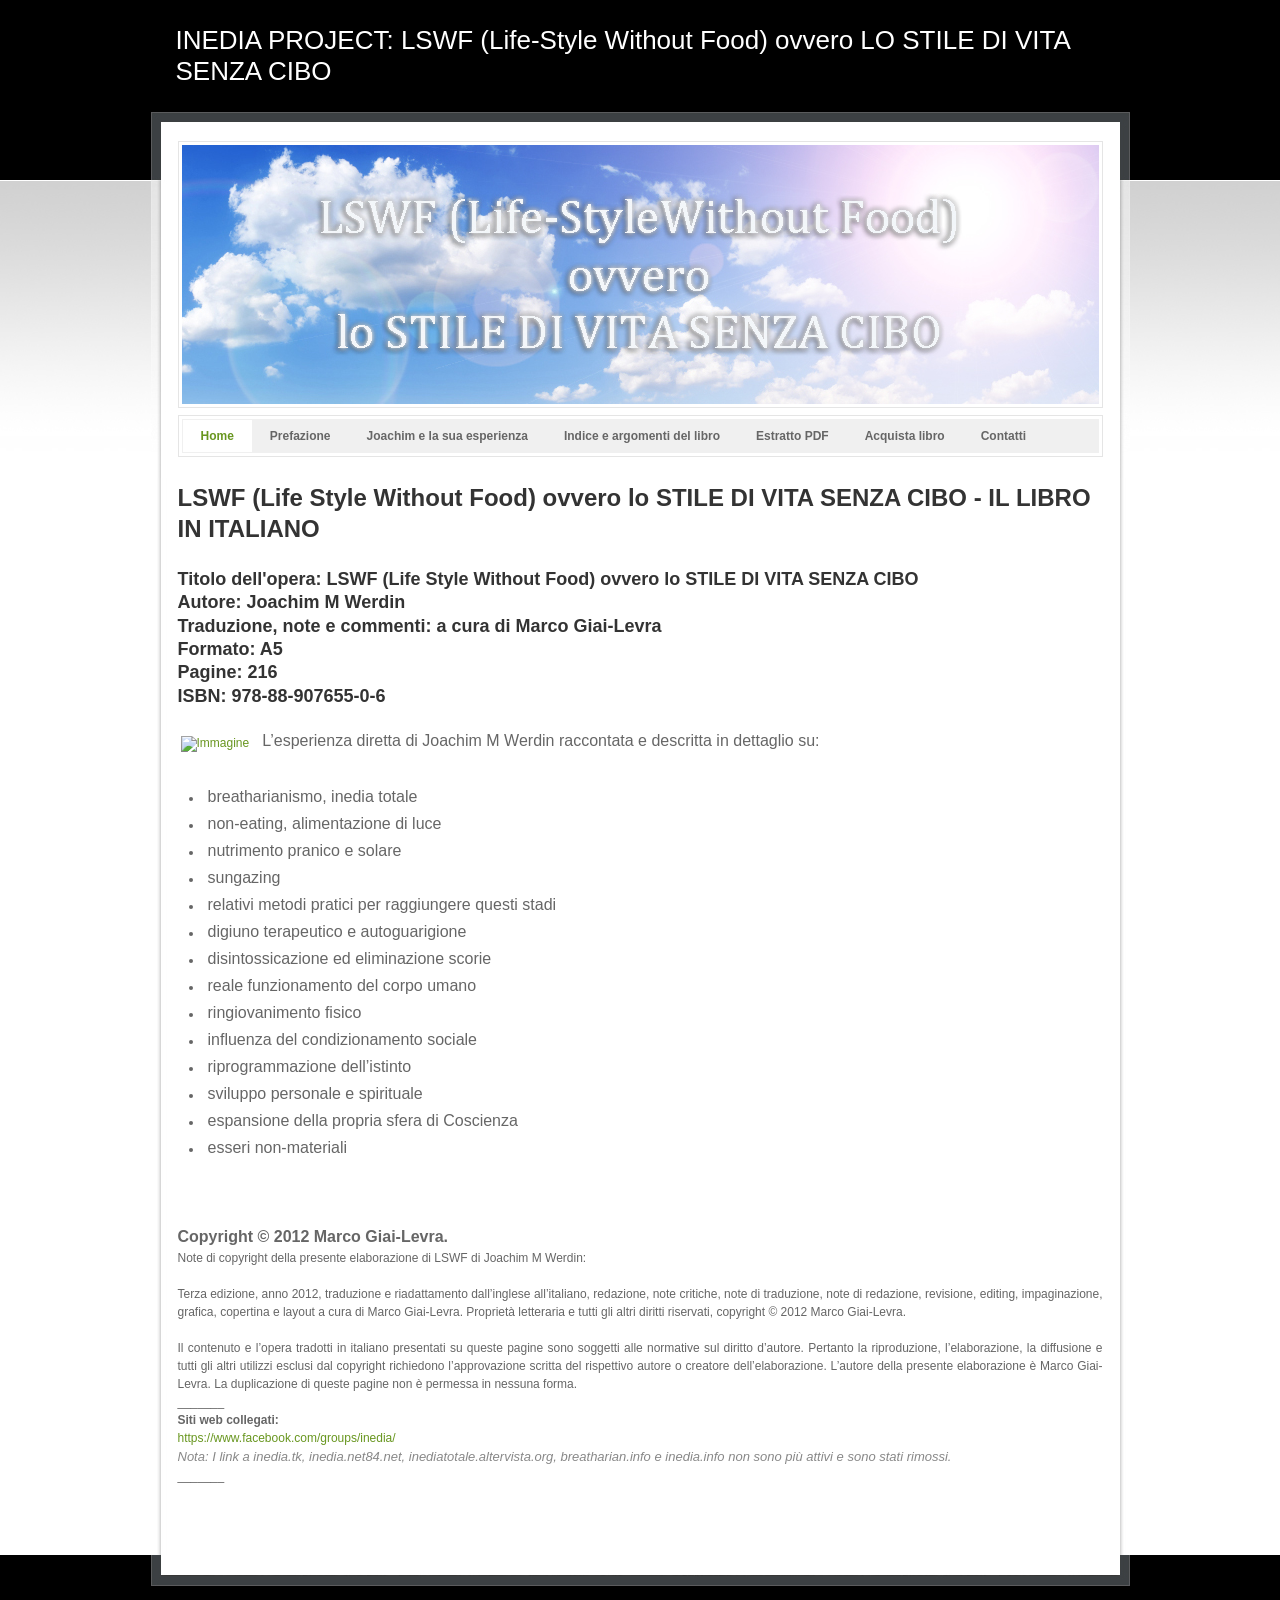
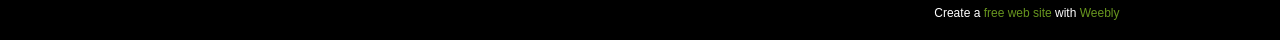
==== commit ab7649d0: "Update index.html" ====
--- a/www.inedia.net84.net/index.html
+++ b/www.inedia.net84.net/index.html
@@ -25,7 +25,7 @@
 <script type='text/javascript' src='http://cdn1.editmysite.com/languages/it/libraries/flyout_menus.js?1344299624'></script>
 <script type='text/javascript'><!--
 var IS_ARCHIVE=1;
-function initFlyouts(){initPublishedFlyoutMenus([{"id":"968965016925691939","title":"Home","url":"index.html"},{"id":"344249334943857013","title":"Prefazione","url":"prefazione.html"},{"id":"744372037631863176","title":"Joachim e la sua esperienza","url":"joachim-e-la-sua-esperienza.html"},{"id":"636033730917337539","title":"Indice e argomenti del libro","url":"indice-e-argomenti-del-libro.html"},{"id":"841528442245803662","title":"Estratto PDF","url":"estratto-pdf.html"},{"id":"294305203727629387","title":"Acuista libro","url":"acuista-libro.html"},{"id":"757214418817897918","title":"Contatti","url":"contatti.html"}],'968965016925691939',"<li class='wsite-nav-more'><a href='#'>altro...<\/a><\/li>",'active',false)}
+function initFlyouts(){initPublishedFlyoutMenus([{"id":"968965016925691939","title":"Home","url":"index.html"},{"id":"344249334943857013","title":"Prefazione","url":"prefazione.html"},{"id":"744372037631863176","title":"Joachim e la sua esperienza","url":"joachim-e-la-sua-esperienza.html"},{"id":"636033730917337539","title":"Indice e argomenti del libro","url":"indice-e-argomenti-del-libro.html"},{"id":"841528442245803662","title":"Estratto PDF","url":"estratto-pdf.html"},{"id":"294305203727629387","title":"Acquista libro","url":"acquista-libro.html"},{"id":"757214418817897918","title":"Contatti","url":"contatti.html"}],'968965016925691939',"<li class='wsite-nav-more'><a href='#'>altro...<\/a><\/li>",'active',false)}
 if (Prototype.Browser.IE) window.onload=initFlyouts; else document.observe('dom:loaded', initFlyouts);
 //-->
 </script>
@@ -56,7 +56,7 @@
 				</div>
 				<div id="navigation">
 					<div id="navigation-detail">
-						<ul><li id='active'><a href='index.html'>Home</a></li><li id='pg344249334943857013'><a href='prefazione.html'>Prefazione</a></li><li id='pg744372037631863176'><a href='joachim-e-la-sua-esperienza.html'>Joachim e la sua esperienza</a></li><li id='pg636033730917337539'><a href='indice-e-argomenti-del-libro.html'>Indice e argomenti del libro</a></li><li id='pg841528442245803662'><a href='estratto-pdf.html'>Estratto PDF</a></li><li id='pg294305203727629387'><a href='acquista-libro.html'>Acuista libro</a></li><li id='pg757214418817897918'><a href='contatti.html'>Contatti</a></li></ul>
+						<ul><li id='active'><a href='index.html'>Home</a></li><li id='pg344249334943857013'><a href='prefazione.html'>Prefazione</a></li><li id='pg744372037631863176'><a href='joachim-e-la-sua-esperienza.html'>Joachim e la sua esperienza</a></li><li id='pg636033730917337539'><a href='indice-e-argomenti-del-libro.html'>Indice e argomenti del libro</a></li><li id='pg841528442245803662'><a href='estratto-pdf.html'>Estratto PDF</a></li><li id='pg294305203727629387'><a href='acquista-libro.html'>Acquista libro</a></li><li id='pg757214418817897918'><a href='contatti.html'>Contatti</a></li></ul>
 						<div class="clear"></div>
 					</div>
 				</div>
@@ -68,13 +68,9 @@
   <p><br />  
     <br /><br />
     <font size="3"><strong>Copyright &copy; 2012 Marco Giai-Levra. </strong></font><br />   Note di copyright della presente elaborazione di LSWF di Joachim M Werdin:<br />   <br />    Terza edizione, anno 2012, traduzione e riadattamento dall&rsquo;inglese    all&rsquo;italiano, redazione, note critiche, note di traduzione, note di    redazione, revisione, editing, impaginazione, grafica, copertina e    layout a cura di Marco Giai-Levra. Propriet&agrave; letteraria e tutti gli    altri diritti riservati, copyright &copy; 2012 Marco Giai-Levra. <br />   <br />  Il   contenuto e l&rsquo;opera tradotti in italiano presentati su queste  pagine   sono soggetti alle normative sul diritto d&rsquo;autore. Pertanto la    riproduzione, l&rsquo;elaborazione, la diffusione e tutti gli altri utilizzi    esclusi dal copyright richiedono l&rsquo;approvazione scritta del  rispettivo   autore o creatore dell&rsquo;elaborazione. L&rsquo;autore della  presente   elaborazione &egrave; Marco Giai-Levra. La duplicazione di queste  pagine non &egrave;   permessa in nessuna forma.<br />
-    <span></span> _______<br /> siti web: <br /> 
-    <a title="" style="" href="http://inedia.tk/" target="_blank">http://inedia.tk/</a><br /> 
-    <a title="" style="" href="http://inedia.net84.net/" target="_blank">http://inedia.net84.net/<br>
-    </a><a title="" style="" href="http://inediatotale.altervista.org/" target="_blank">http://inediatotale.altervista.org/</a><br /> 
-    <a title="" style="" href="http://www.facebook.com/groups/inedia/" target="_blank">http://www.facebook.com/groups/inedia/</a><br /> 
-    <a title="" style="" href="http://breatharian.info/" target="_blank">http://breatharian.info/</a><br /> 
-    <a title="" style="" href="http://inedia.info/" target="_blank">http://inedia.info/</a><br /> _______<br /> <br />
+    <span></span> _______<br /> <strong>Siti web collegati:</strong><br /> 
+    <a title="" style="" href="https://www.facebook.com/groups/inedia/" target="_blank">https://www.facebook.com/groups/inedia/</a><br />
+    <span style="font-size:13px; color:#888;"><em>Nota: I link a inedia.tk, inedia.net84.net, inediatotale.altervista.org, breatharian.info e inedia.info non sono più attivi e sono stati rimossi.</em></span><br /> _______<br /> <br />
   </p>
 </div>
 <hr style="clear:both;visibility:hidden;width:100%;"></hr></div>
@@ -90,4 +86,4 @@
 </div>
 
 </body>
-</html>+</html>
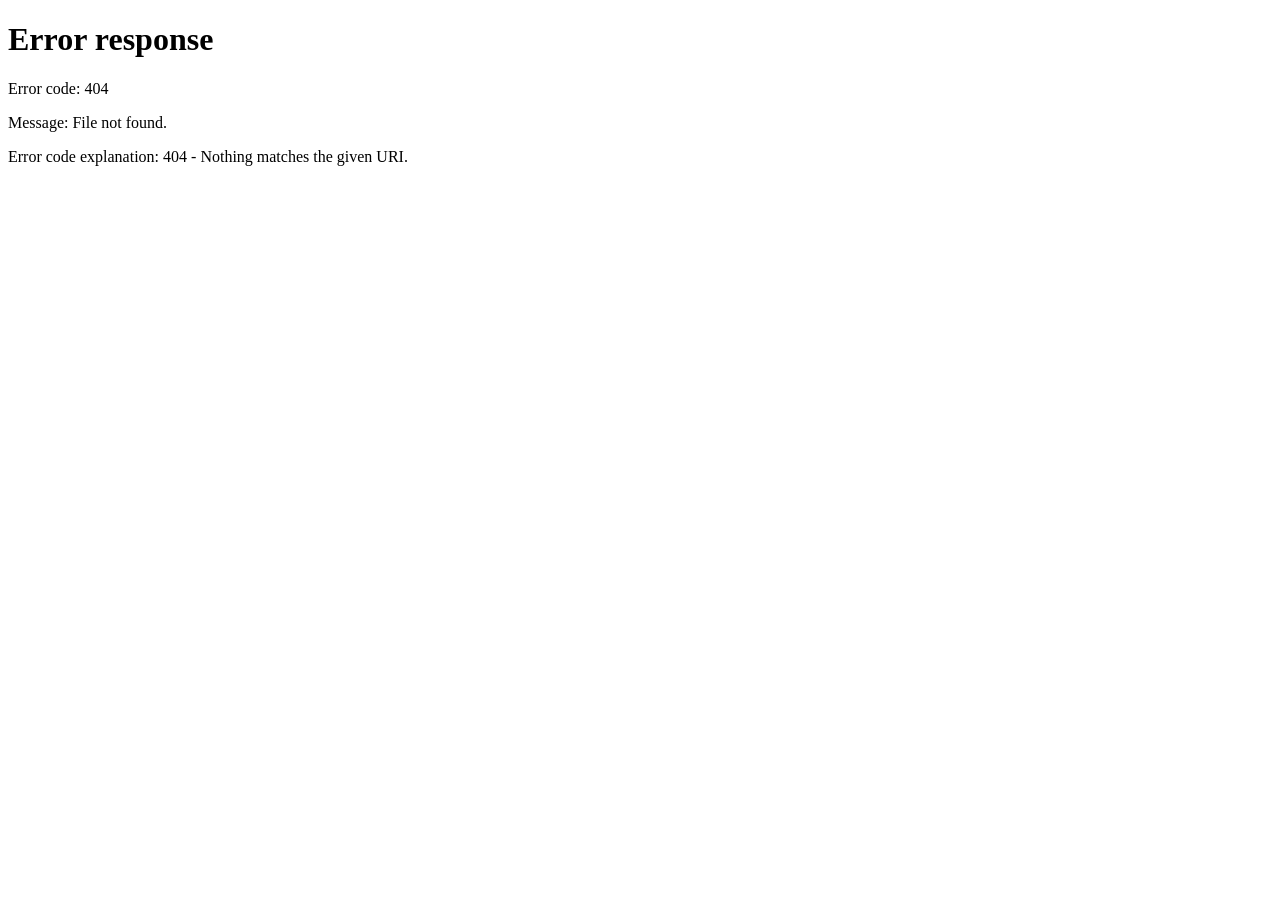
==== commit aec2b986: "Add files via upload" ====
--- a/www.inedia.net84.net/index.html
+++ b/www.inedia.net84.net/index.html
@@ -1,89 +1,144 @@
-<!DOCTYPE html>
-<html>
+<html xmlns="http://www.w3.org/1999/xhtml" lang="en">
+
 <head>
-<title>INEDIA PROJECT: LSWF (Life-Style Without Food) ovvero LO STILE DI VITA SENZA CIBO - LSFW - HOME</title>
-<meta name='keywords' content='breatharianismo, inedia totale,  non-eating, alimentazione di luce,  nutrimento pranico e solare, sungazing, relativi metodi pratici per raggiungere questi stadi, digiuno terapeutico e autoguarigione, disintossicazione ed eliminazione scorie, reale funzio' />
+	<meta http-equiv="Content-Type" content="text/html; charset=utf-8" />
+	<meta name="description" content="HTTrack is an easy-to-use website mirror utility. It allows you to download a World Wide website from the Internet to a local directory,building recursively all structures, getting html, images, and other files from the server to your computer. Links are rebuiltrelatively so that you can freely browse to the local site (works with any browser). You can mirror several sites together so that you can jump from one toanother. You can, also, update an existing mirror site, or resume an interrupted download. The robot is fully configurable, with an integrated help" />
+	<meta name="keywords" content="httrack, HTTRACK, HTTrack, winhttrack, WINHTTRACK, WinHTTrack, offline browser, web mirror utility, aspirateur web, surf offline, web capture, www mirror utility, browse offline, local  site builder, website mirroring, aspirateur www, internet grabber, capture de site web, internet tool, hors connexion, unix, dos, windows 95, windows 98, solaris, ibm580, AIX 4.0, HTS, HTGet, web aspirator, web aspirateur, libre, GPL, GNU, free software" />
+	<title>Local index - HTTrack Website Copier</title>
+  <!-- Mirror and index made by HTTrack Website Copier/3.47-27 [XR&CO'2013] -->
+	<style type="text/css">
+	<!--
 
-<meta http-equiv="Content-Type" content="text/html; charset=utf-8"/>
+body {
+	margin: 0;  padding: 0;  margin-bottom: 15px;  margin-top: 8px;
+	background: #77b;
+}
+body, td {
+	font: 14px "Trebuchet MS", Verdana, Arial, Helvetica, sans-serif;
+	}
 
-<link rel='stylesheet' href='http://cdn1.editmysite.com/editor/images/common/common-v2.css?buildTime=1344299624' type='text/css' />
-<link rel='stylesheet' type='text/css' href='files/main_style.css?1344425947' title='wsite-theme-css' />
-<style type='text/css'>
-#wsite-content div.paragraph, #wsite-content p, #wsite-content .product-description, .blog-sidebar div.paragraph, .blog-sidebar p, .wsite-form-field label, .wsite-form-field label {}
-#wsite-content h2, #wsite-content .product-title, .blog-sidebar h2{}
-#wsite-title{}
+#subTitle {
+	background: #000;  color: #fff;  padding: 4px;  font-weight: bold; 
+	}
+
+#siteNavigation a, #siteNavigation .current {
+	font-weight: bold;  color: #448;
+	}
+#siteNavigation a:link    { text-decoration: none; }
+#siteNavigation a:visited { text-decoration: none; }
+
+#siteNavigation .current { background-color: #ccd; }
+
+#siteNavigation a:hover   { text-decoration: none;  background-color: #fff;  color: #000; }
+#siteNavigation a:active  { text-decoration: none;  background-color: #ccc; }
+
+
+a:link    { text-decoration: underline;  color: #00f; }
+a:visited { text-decoration: underline;  color: #000; }
+a:hover   { text-decoration: underline;  color: #c00; }
+a:active  { text-decoration: underline; }
+
+#pageContent {
+	clear: both;
+	border-bottom: 6px solid #000;
+	padding: 10px;  padding-top: 20px;
+	line-height: 1.65em;
+	background-image: url(backblue.gif);
+	background-repeat: no-repeat;
+	background-position: top right;
+	}
+
+#pageContent, #siteNavigation {
+	background-color: #ccd;
+	}
+
+
+.imgLeft  { float: left;   margin-right: 10px;  margin-bottom: 10px; }
+.imgRight { float: right;  margin-left: 10px;   margin-bottom: 10px; }
+
+hr { height: 1px;  color: #000;  background-color: #000;  margin-bottom: 15px; }
+
+h1 { margin: 0;  font-weight: bold;  font-size: 2em; }
+h2 { margin: 0;  font-weight: bold;  font-size: 1.6em; }
+h3 { margin: 0;  font-weight: bold;  font-size: 1.3em; }
+h4 { margin: 0;  font-weight: bold;  font-size: 1.18em; }
+
+.blak { background-color: #000; }
+.hide { display: none; }
+.tableWidth { min-width: 400px; }
+
+.tblRegular       { border-collapse: collapse; }
+.tblRegular td    { padding: 6px;  background-image: url(fade.gif);  border: 2px solid #99c; }
+.tblHeaderColor, .tblHeaderColor td { background: #99c; }
+.tblNoBorder td   { border: 0; }
+
+
+// -->
 </style>
-<script type='text/javascript'><!--
-var STATIC_BASE = 'http://cdn1.editmysite.com/';
-var STYLE_PREFIX = 'wsite';
-//-->
-</script>
-<script type='text/javascript' src='http://cdn1.editmysite.com/libraries/prototype/1.7-custom/prototype.min.js'></script>
-<script type='text/javascript' src='http://cdn1.editmysite.com/libraries/scriptaculous/1.9.0-custom/effects.min.js'></script>
-<script type='text/javascript' src='http://cdn1.editmysite.com/editor/images/common/utilities.js?1344299624'></script>
-<script type='text/javascript' src='http://cdn1.editmysite.com/editor/images/common/lightbox202.js?1344299624'></script>
-<script type='text/javascript' src='http://cdn1.editmysite.com/languages/it/libraries/flyout_menus.js?1344299624'></script>
-<script type='text/javascript'><!--
-var IS_ARCHIVE=1;
-function initFlyouts(){initPublishedFlyoutMenus([{"id":"968965016925691939","title":"Home","url":"index.html"},{"id":"344249334943857013","title":"Prefazione","url":"prefazione.html"},{"id":"744372037631863176","title":"Joachim e la sua esperienza","url":"joachim-e-la-sua-esperienza.html"},{"id":"636033730917337539","title":"Indice e argomenti del libro","url":"indice-e-argomenti-del-libro.html"},{"id":"841528442245803662","title":"Estratto PDF","url":"estratto-pdf.html"},{"id":"294305203727629387","title":"Acquista libro","url":"acquista-libro.html"},{"id":"757214418817897918","title":"Contatti","url":"contatti.html"}],'968965016925691939',"<li class='wsite-nav-more'><a href='#'>altro...<\/a><\/li>",'active',false)}
-if (Prototype.Browser.IE) window.onload=initFlyouts; else document.observe('dom:loaded', initFlyouts);
-//-->
-</script>
+
 </head>
-<body class='wsite-theme-light tall-header-page wsite-page-index'>
-<div id="header-wrap">
-	<table id="header">
-		<tr>
-			<td id="logo"><span class='wsite-logo'><a href=''><span id="wsite-title">INEDIA PROJECT: LSWF (Life-Style Without Food) ovvero LO STILE DI VITA SENZA CIBO</span></a></span></td>
-			<td id="header-right">
-				<table>
-					<tr>
-						<td class="phone-number"></td>
-						<td class="social"></td>
-						<td class="search"></td>
-					</tr>
-				</table>
-			</td>
+
+<table width="76%" border="0" align="center" cellspacing="0" cellpadding="3" class="tableWidth">
+	<tr>
+	<td id="subTitle">HTTrack Website Copier - Open Source offline browser</td>
+	</tr>
+</table>
+<table width="76%" border="0" align="center" cellspacing="0" cellpadding="0" class="tableWidth">
+<tr class="blak">
+<td>
+	<table width="100%" border="0" align="center" cellspacing="1" cellpadding="0">
+	<tr>
+	<td colspan="6"> 
+		<table width="100%" border="0" align="center" cellspacing="0" cellpadding="10">
+		<tr> 
+		<td id="pageContent"> 
+<!-- ==================== End prologue ==================== -->
+
+	<meta name="generator" content="HTTrack Website Copier/3.x">
+	<TITLE>Local index - HTTrack</TITLE>
+</HEAD>
+<BODY>
+<H1 ALIGN=Center>Index of locally available sites:</H1>
+	<TABLE BORDER="0" WIDTH="100%" CELLSPACING="1" CELLPADDING="0">
+		<TR>
+			<TD BACKGROUND="fade.gif">
+				&middot;
+					<A HREF="www.inedia.net84.net/index.html">
+						INEDIA PROJECT: LSWF (Life-Style Without Food) ovvero LO STILE DI VITA SENZA CIBO - LSFW - HOME
+					</A>		
+			</TD>
+		</TR>
+	</TABLE>
+	<BR>
+	<BR>
+	<BR>
+  	<H6 ALIGN="RIGHT">
+	<I>Mirror and index made by HTTrack Website Copier [XR&amp;CO'2008]</I>
+	</H6>
+	<!-- Mirror and index made by HTTrack Website Copier/3.47-27 [XR&CO'2013] -->
+	<!-- Thanks for using HTTrack Website Copier! -->
+	<meta HTTP-EQUIV="Refresh" CONTENT="0; URL=www.inedia.net84.net/index.html">
+
+
+<!-- ==================== Start epilogue ==================== -->
+		</td>
 		</tr>
+		</table>
+	</td>
+	</tr>
 	</table>
-</div>
-<div id="container-wrap1">
-	<div id="container-wrap2">
-		<div id="container-wrap3">
-			<div id="container">
-				<div id="banner">
-					<div class="wsite-header"></div>
-				</div>
-				<div id="navigation">
-					<div id="navigation-detail">
-						<ul><li id='active'><a href='index.html'>Home</a></li><li id='pg344249334943857013'><a href='prefazione.html'>Prefazione</a></li><li id='pg744372037631863176'><a href='joachim-e-la-sua-esperienza.html'>Joachim e la sua esperienza</a></li><li id='pg636033730917337539'><a href='indice-e-argomenti-del-libro.html'>Indice e argomenti del libro</a></li><li id='pg841528442245803662'><a href='estratto-pdf.html'>Estratto PDF</a></li><li id='pg294305203727629387'><a href='acquista-libro.html'>Acquista libro</a></li><li id='pg757214418817897918'><a href='contatti.html'>Contatti</a></li></ul>
-						<div class="clear"></div>
-					</div>
-				</div>
-				<div id="content">
-					<div id='wsite-content' class='wsite-not-footer'>
-<h2 style="text-align:left;"><font size="5">LSWF (Life Style Without Food) ovvero lo STILE DI VITA SENZA CIBO - IL LIBRO IN ITALIANO</font><br /><span></span><br />Titolo dell'opera: LSWF (Life Style Without Food) ovvero lo STILE DI VITA SENZA CIBO<br /><span>Autore: Joachim M Werdin</span><br /><span></span>Traduzione, note e commenti:  a cura di Marco Giai-Levra<br /><span></span>Formato: A5 <br /><span></span>Pagine: 216<br /><span></span>ISBN: 978-88-907655-0-6 </h2>
-<span class='imgPusher' style='float:left;height:0px'></span><span style='position:relative;float:left;z-index:10;;clear:left;margin-top:5px;*margin-top:10px'><a><img src="uploads/1/3/1/9/13193250/4997941.jpg?1344358836" style="margin-top: 5px; margin-bottom: 10px; margin-left: 0px; margin-right: 10px; border-width:1px;padding:3px;" alt="Immagine" class="galleryImageBorder" /></a><div style="display: block; font-size: 90%; margin-top: -10px; margin-bottom: 10px; text-align: center;"></div></span>
-<div class="paragraph" style="text-align:justify;display:block;"><font size="3">L&rsquo;esperienza diretta di Joachim M Werdin raccontata e descritta in dettaglio su:<br /><span></span><br /><span></span></font><ul><li><font size="3">breatharianismo, inedia totale</font></li><li><font size="3"> non-eating, alimentazione di luce</font></li><li><font size="3">nutrimento pranico e solare</font></li><li><font size="3">sungazing</font></li><li><font size="3">relativi metodi pratici per raggiungere questi stadi</font></li><li><font size="3">digiuno terapeutico e autoguarigione</font></li><li><font size="3">disintossicazione ed eliminazione scorie</font></li><li><font size="3">reale funzionamento del corpo umano</font></li><li><font size="3">ringiovanimento fisico</font></li><li><font size="3">influenza del condizionamento sociale</font></li><li><font size="3">riprogrammazione dell&rsquo;istinto</font></li><li><font size="3">sviluppo personale e spirituale</font></li><li><font size="3">espansione della propria sfera di Coscienza</font></li><li><font size="3">esseri non-materiali</font></li></ul> 
-  <p><br />  
-    <br /><br />
-    <font size="3"><strong>Copyright &copy; 2012 Marco Giai-Levra. </strong></font><br />   Note di copyright della presente elaborazione di LSWF di Joachim M Werdin:<br />   <br />    Terza edizione, anno 2012, traduzione e riadattamento dall&rsquo;inglese    all&rsquo;italiano, redazione, note critiche, note di traduzione, note di    redazione, revisione, editing, impaginazione, grafica, copertina e    layout a cura di Marco Giai-Levra. Propriet&agrave; letteraria e tutti gli    altri diritti riservati, copyright &copy; 2012 Marco Giai-Levra. <br />   <br />  Il   contenuto e l&rsquo;opera tradotti in italiano presentati su queste  pagine   sono soggetti alle normative sul diritto d&rsquo;autore. Pertanto la    riproduzione, l&rsquo;elaborazione, la diffusione e tutti gli altri utilizzi    esclusi dal copyright richiedono l&rsquo;approvazione scritta del  rispettivo   autore o creatore dell&rsquo;elaborazione. L&rsquo;autore della  presente   elaborazione &egrave; Marco Giai-Levra. La duplicazione di queste  pagine non &egrave;   permessa in nessuna forma.<br />
-    <span></span> _______<br /> <strong>Siti web collegati:</strong><br /> 
-    <a title="" style="" href="https://www.facebook.com/groups/inedia/" target="_blank">https://www.facebook.com/groups/inedia/</a><br />
-    <span style="font-size:13px; color:#888;"><em>Nota: I link a inedia.tk, inedia.net84.net, inediatotale.altervista.org, breatharian.info e inedia.info non sono più attivi e sono stati rimossi.</em></span><br /> _______<br /> <br />
-  </p>
-</div>
-<hr style="clear:both;visibility:hidden;width:100%;"></hr></div>
+</td>
+</tr>
+</table>
 
-					<div class="clear"></div>
-				</div>
-			</div>
-		</div>
-	</div>
-</div>
-<div id="footer">
-	Create a <a target="_top" href="http://www.weebly.com/">free web site</a> with <a target="_top" href="http://www.weebly.com/" title="free web site">Weebly</a>
-</div>
+<table width="76%" border="0" align="center" valign="bottom" cellspacing="0" cellpadding="0">
+	<tr>
+	<td id="footer"><small>&copy; 2008 Xavier Roche & other contributors - Web Design: Leto Kauler.</small></td>
+	</tr>
+</table>
 
 </body>
+
 </html>
+
+
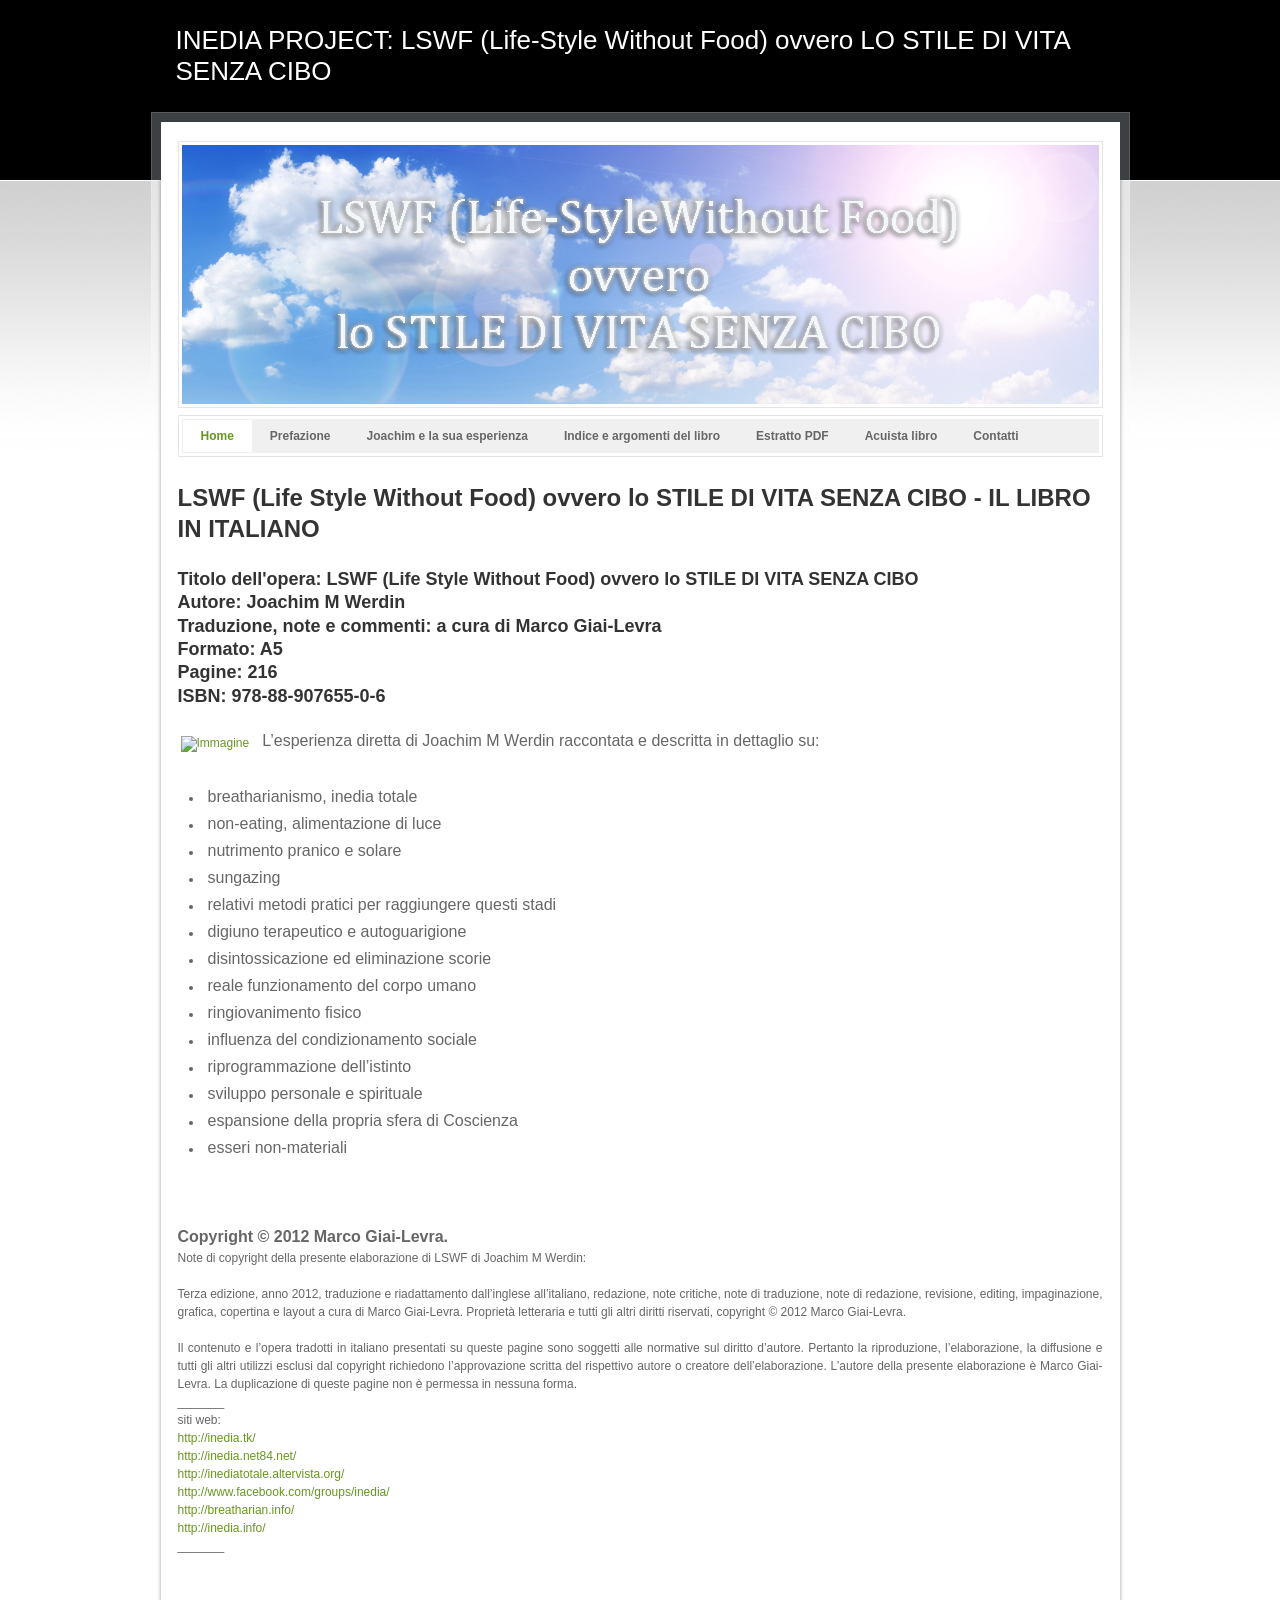
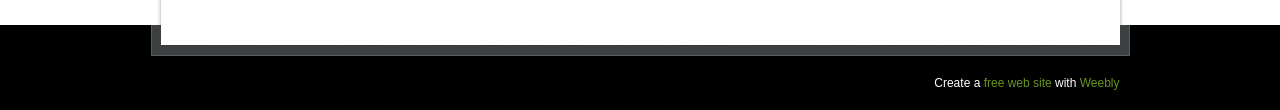
==== commit 32949448: "Add files via upload" ====
--- a/www.inedia.net84.net/index.html
+++ b/www.inedia.net84.net/index.html
@@ -1,144 +1,93 @@
-<html xmlns="http://www.w3.org/1999/xhtml" lang="en">
+<!DOCTYPE html>
+<html>
+<head>
+<title>INEDIA PROJECT: LSWF (Life-Style Without Food) ovvero LO STILE DI VITA SENZA CIBO - LSFW - HOME</title>
+<meta name='keywords' content='breatharianismo, inedia totale,  non-eating, alimentazione di luce,  nutrimento pranico e solare, sungazing, relativi metodi pratici per raggiungere questi stadi, digiuno terapeutico e autoguarigione, disintossicazione ed eliminazione scorie, reale funzio' />
 
-<head>
-	<meta http-equiv="Content-Type" content="text/html; charset=utf-8" />
-	<meta name="description" content="HTTrack is an easy-to-use website mirror utility. It allows you to download a World Wide website from the Internet to a local directory,building recursively all structures, getting html, images, and other files from the server to your computer. Links are rebuiltrelatively so that you can freely browse to the local site (works with any browser). You can mirror several sites together so that you can jump from one toanother. You can, also, update an existing mirror site, or resume an interrupted download. The robot is fully configurable, with an integrated help" />
-	<meta name="keywords" content="httrack, HTTRACK, HTTrack, winhttrack, WINHTTRACK, WinHTTrack, offline browser, web mirror utility, aspirateur web, surf offline, web capture, www mirror utility, browse offline, local  site builder, website mirroring, aspirateur www, internet grabber, capture de site web, internet tool, hors connexion, unix, dos, windows 95, windows 98, solaris, ibm580, AIX 4.0, HTS, HTGet, web aspirator, web aspirateur, libre, GPL, GNU, free software" />
-	<title>Local index - HTTrack Website Copier</title>
-  <!-- Mirror and index made by HTTrack Website Copier/3.47-27 [XR&CO'2013] -->
-	<style type="text/css">
-	<!--
+<meta http-equiv="Content-Type" content="text/html; charset=utf-8"/>
 
-body {
-	margin: 0;  padding: 0;  margin-bottom: 15px;  margin-top: 8px;
-	background: #77b;
-}
-body, td {
-	font: 14px "Trebuchet MS", Verdana, Arial, Helvetica, sans-serif;
-	}
+<link rel='stylesheet' href='http://cdn1.editmysite.com/editor/images/common/common-v2.css?buildTime=1344299624' type='text/css' />
+<link rel='stylesheet' type='text/css' href='files/main_style.css?1344425947' title='wsite-theme-css' />
+<style type='text/css'>
+#wsite-content div.paragraph, #wsite-content p, #wsite-content .product-description, .blog-sidebar div.paragraph, .blog-sidebar p, .wsite-form-field label, .wsite-form-field label {}
+#wsite-content h2, #wsite-content .product-title, .blog-sidebar h2{}
+#wsite-title{}
+</style>
+<script type='text/javascript'><!--
+var STATIC_BASE = 'http://cdn1.editmysite.com/';
+var STYLE_PREFIX = 'wsite';
+//-->
+</script>
+<script type='text/javascript' src='http://cdn1.editmysite.com/libraries/prototype/1.7-custom/prototype.min.js'></script>
+<script type='text/javascript' src='http://cdn1.editmysite.com/libraries/scriptaculous/1.9.0-custom/effects.min.js'></script>
+<script type='text/javascript' src='http://cdn1.editmysite.com/editor/images/common/utilities.js?1344299624'></script>
+<script type='text/javascript' src='http://cdn1.editmysite.com/editor/images/common/lightbox202.js?1344299624'></script>
+<script type='text/javascript' src='http://cdn1.editmysite.com/languages/it/libraries/flyout_menus.js?1344299624'></script>
+<script type='text/javascript'><!--
+var IS_ARCHIVE=1;
+function initFlyouts(){initPublishedFlyoutMenus([{"id":"968965016925691939","title":"Home","url":"index.html"},{"id":"344249334943857013","title":"Prefazione","url":"prefazione.html"},{"id":"744372037631863176","title":"Joachim e la sua esperienza","url":"joachim-e-la-sua-esperienza.html"},{"id":"636033730917337539","title":"Indice e argomenti del libro","url":"indice-e-argomenti-del-libro.html"},{"id":"841528442245803662","title":"Estratto PDF","url":"estratto-pdf.html"},{"id":"294305203727629387","title":"Acuista libro","url":"acuista-libro.html"},{"id":"757214418817897918","title":"Contatti","url":"contatti.html"}],'968965016925691939',"<li class='wsite-nav-more'><a href='#'>altro...<\/a><\/li>",'active',false)}
+if (Prototype.Browser.IE) window.onload=initFlyouts; else document.observe('dom:loaded', initFlyouts);
+//-->
+</script>
+</head>
+<body class='wsite-theme-light tall-header-page wsite-page-index'>
+<div id="header-wrap">
+	<table id="header">
+		<tr>
+			<td id="logo"><span class='wsite-logo'><a href=''><span id="wsite-title">INEDIA PROJECT: LSWF (Life-Style Without Food) ovvero LO STILE DI VITA SENZA CIBO</span></a></span></td>
+			<td id="header-right">
+				<table>
+					<tr>
+						<td class="phone-number"></td>
+						<td class="social"></td>
+						<td class="search"></td>
+					</tr>
+				</table>
+			</td>
+		</tr>
+	</table>
+</div>
+<div id="container-wrap1">
+	<div id="container-wrap2">
+		<div id="container-wrap3">
+			<div id="container">
+				<div id="banner">
+					<div class="wsite-header"></div>
+				</div>
+				<div id="navigation">
+					<div id="navigation-detail">
+						<ul><li id='active'><a href='index.html'>Home</a></li><li id='pg344249334943857013'><a href='prefazione.html'>Prefazione</a></li><li id='pg744372037631863176'><a href='joachim-e-la-sua-esperienza.html'>Joachim e la sua esperienza</a></li><li id='pg636033730917337539'><a href='indice-e-argomenti-del-libro.html'>Indice e argomenti del libro</a></li><li id='pg841528442245803662'><a href='estratto-pdf.html'>Estratto PDF</a></li><li id='pg294305203727629387'><a href='acquista-libro.html'>Acuista libro</a></li><li id='pg757214418817897918'><a href='contatti.html'>Contatti</a></li></ul>
+						<div class="clear"></div>
+					</div>
+				</div>
+				<div id="content">
+					<div id='wsite-content' class='wsite-not-footer'>
+<h2 style="text-align:left;"><font size="5">LSWF (Life Style Without Food) ovvero lo STILE DI VITA SENZA CIBO - IL LIBRO IN ITALIANO</font><br /><span></span><br />Titolo dell'opera: LSWF (Life Style Without Food) ovvero lo STILE DI VITA SENZA CIBO<br /><span>Autore: Joachim M Werdin</span><br /><span></span>Traduzione, note e commenti:  a cura di Marco Giai-Levra<br /><span></span>Formato: A5 <br /><span></span>Pagine: 216<br /><span></span>ISBN: 978-88-907655-0-6 </h2>
+<span class='imgPusher' style='float:left;height:0px'></span><span style='position:relative;float:left;z-index:10;;clear:left;margin-top:5px;*margin-top:10px'><a><img src="uploads/1/3/1/9/13193250/4997941.jpg?1344358836" style="margin-top: 5px; margin-bottom: 10px; margin-left: 0px; margin-right: 10px; border-width:1px;padding:3px;" alt="Immagine" class="galleryImageBorder" /></a><div style="display: block; font-size: 90%; margin-top: -10px; margin-bottom: 10px; text-align: center;"></div></span>
+<div class="paragraph" style="text-align:justify;display:block;"><font size="3">L&rsquo;esperienza diretta di Joachim M Werdin raccontata e descritta in dettaglio su:<br /><span></span><br /><span></span></font><ul><li><font size="3">breatharianismo, inedia totale</font></li><li><font size="3"> non-eating, alimentazione di luce</font></li><li><font size="3">nutrimento pranico e solare</font></li><li><font size="3">sungazing</font></li><li><font size="3">relativi metodi pratici per raggiungere questi stadi</font></li><li><font size="3">digiuno terapeutico e autoguarigione</font></li><li><font size="3">disintossicazione ed eliminazione scorie</font></li><li><font size="3">reale funzionamento del corpo umano</font></li><li><font size="3">ringiovanimento fisico</font></li><li><font size="3">influenza del condizionamento sociale</font></li><li><font size="3">riprogrammazione dell&rsquo;istinto</font></li><li><font size="3">sviluppo personale e spirituale</font></li><li><font size="3">espansione della propria sfera di Coscienza</font></li><li><font size="3">esseri non-materiali</font></li></ul> 
+  <p><br />  
+    <br /><br />
+    <font size="3"><strong>Copyright &copy; 2012 Marco Giai-Levra. </strong></font><br />   Note di copyright della presente elaborazione di LSWF di Joachim M Werdin:<br />   <br />    Terza edizione, anno 2012, traduzione e riadattamento dall&rsquo;inglese    all&rsquo;italiano, redazione, note critiche, note di traduzione, note di    redazione, revisione, editing, impaginazione, grafica, copertina e    layout a cura di Marco Giai-Levra. Propriet&agrave; letteraria e tutti gli    altri diritti riservati, copyright &copy; 2012 Marco Giai-Levra. <br />   <br />  Il   contenuto e l&rsquo;opera tradotti in italiano presentati su queste  pagine   sono soggetti alle normative sul diritto d&rsquo;autore. Pertanto la    riproduzione, l&rsquo;elaborazione, la diffusione e tutti gli altri utilizzi    esclusi dal copyright richiedono l&rsquo;approvazione scritta del  rispettivo   autore o creatore dell&rsquo;elaborazione. L&rsquo;autore della  presente   elaborazione &egrave; Marco Giai-Levra. La duplicazione di queste  pagine non &egrave;   permessa in nessuna forma.<br />
+    <span></span> _______<br /> siti web: <br /> 
+    <a title="" style="" href="http://inedia.tk/" target="_blank">http://inedia.tk/</a><br /> 
+    <a title="" style="" href="http://inedia.net84.net/" target="_blank">http://inedia.net84.net/<br>
+    </a><a title="" style="" href="http://inediatotale.altervista.org/" target="_blank">http://inediatotale.altervista.org/</a><br /> 
+    <a title="" style="" href="http://www.facebook.com/groups/inedia/" target="_blank">http://www.facebook.com/groups/inedia/</a><br /> 
+    <a title="" style="" href="http://breatharian.info/" target="_blank">http://breatharian.info/</a><br /> 
+    <a title="" style="" href="http://inedia.info/" target="_blank">http://inedia.info/</a><br /> _______<br /> <br />
+  </p>
+</div>
+<hr style="clear:both;visibility:hidden;width:100%;"></hr></div>
 
-#subTitle {
-	background: #000;  color: #fff;  padding: 4px;  font-weight: bold; 
-	}
-
-#siteNavigation a, #siteNavigation .current {
-	font-weight: bold;  color: #448;
-	}
-#siteNavigation a:link    { text-decoration: none; }
-#siteNavigation a:visited { text-decoration: none; }
-
-#siteNavigation .current { background-color: #ccd; }
-
-#siteNavigation a:hover   { text-decoration: none;  background-color: #fff;  color: #000; }
-#siteNavigation a:active  { text-decoration: none;  background-color: #ccc; }
-
-
-a:link    { text-decoration: underline;  color: #00f; }
-a:visited { text-decoration: underline;  color: #000; }
-a:hover   { text-decoration: underline;  color: #c00; }
-a:active  { text-decoration: underline; }
-
-#pageContent {
-	clear: both;
-	border-bottom: 6px solid #000;
-	padding: 10px;  padding-top: 20px;
-	line-height: 1.65em;
-	background-image: url(backblue.gif);
-	background-repeat: no-repeat;
-	background-position: top right;
-	}
-
-#pageContent, #siteNavigation {
-	background-color: #ccd;
-	}
-
-
-.imgLeft  { float: left;   margin-right: 10px;  margin-bottom: 10px; }
-.imgRight { float: right;  margin-left: 10px;   margin-bottom: 10px; }
-
-hr { height: 1px;  color: #000;  background-color: #000;  margin-bottom: 15px; }
-
-h1 { margin: 0;  font-weight: bold;  font-size: 2em; }
-h2 { margin: 0;  font-weight: bold;  font-size: 1.6em; }
-h3 { margin: 0;  font-weight: bold;  font-size: 1.3em; }
-h4 { margin: 0;  font-weight: bold;  font-size: 1.18em; }
-
-.blak { background-color: #000; }
-.hide { display: none; }
-.tableWidth { min-width: 400px; }
-
-.tblRegular       { border-collapse: collapse; }
-.tblRegular td    { padding: 6px;  background-image: url(fade.gif);  border: 2px solid #99c; }
-.tblHeaderColor, .tblHeaderColor td { background: #99c; }
-.tblNoBorder td   { border: 0; }
-
-
-// -->
-</style>
-
-</head>
-
-<table width="76%" border="0" align="center" cellspacing="0" cellpadding="3" class="tableWidth">
-	<tr>
-	<td id="subTitle">HTTrack Website Copier - Open Source offline browser</td>
-	</tr>
-</table>
-<table width="76%" border="0" align="center" cellspacing="0" cellpadding="0" class="tableWidth">
-<tr class="blak">
-<td>
-	<table width="100%" border="0" align="center" cellspacing="1" cellpadding="0">
-	<tr>
-	<td colspan="6"> 
-		<table width="100%" border="0" align="center" cellspacing="0" cellpadding="10">
-		<tr> 
-		<td id="pageContent"> 
-<!-- ==================== End prologue ==================== -->
-
-	<meta name="generator" content="HTTrack Website Copier/3.x">
-	<TITLE>Local index - HTTrack</TITLE>
-</HEAD>
-<BODY>
-<H1 ALIGN=Center>Index of locally available sites:</H1>
-	<TABLE BORDER="0" WIDTH="100%" CELLSPACING="1" CELLPADDING="0">
-		<TR>
-			<TD BACKGROUND="fade.gif">
-				&middot;
-					<A HREF="www.inedia.net84.net/index.html">
-						INEDIA PROJECT: LSWF (Life-Style Without Food) ovvero LO STILE DI VITA SENZA CIBO - LSFW - HOME
-					</A>		
-			</TD>
-		</TR>
-	</TABLE>
-	<BR>
-	<BR>
-	<BR>
-  	<H6 ALIGN="RIGHT">
-	<I>Mirror and index made by HTTrack Website Copier [XR&amp;CO'2008]</I>
-	</H6>
-	<!-- Mirror and index made by HTTrack Website Copier/3.47-27 [XR&CO'2013] -->
-	<!-- Thanks for using HTTrack Website Copier! -->
-	<meta HTTP-EQUIV="Refresh" CONTENT="0; URL=www.inedia.net84.net/index.html">
-
-
-<!-- ==================== Start epilogue ==================== -->
-		</td>
-		</tr>
-		</table>
-	</td>
-	</tr>
-	</table>
-</td>
-</tr>
-</table>
-
-<table width="76%" border="0" align="center" valign="bottom" cellspacing="0" cellpadding="0">
-	<tr>
-	<td id="footer"><small>&copy; 2008 Xavier Roche & other contributors - Web Design: Leto Kauler.</small></td>
-	</tr>
-</table>
+					<div class="clear"></div>
+				</div>
+			</div>
+		</div>
+	</div>
+</div>
+<div id="footer">
+	Create a <a target="_top" href="http://www.weebly.com/">free web site</a> with <a target="_top" href="http://www.weebly.com/" title="free web site">Weebly</a>
+</div>
 
 </body>
-
-</html>
-
-
+</html>
--- a/www.inedia.net84.net/files/main_style.css
+++ b/www.inedia.net84.net/files/main_style.css
@@ -0,0 +1,98 @@
+ ul, ol, li, h1, h2, h3, h4, h5, h6, pre, form, body, html, div.paragraph, blockquote, fieldset, input { margin: 0; padding: 0; }
+ ul, ol, li, h1, h2, h3, h4, h5, h6, pre, form, body, html, p, blockquote, fieldset, input { margin: 0; padding: 0; }
+ ul { list-style: none; }
+ fieldset { border: 0; }
+ a img { border: 0; }
+ .clear { clear: both; font-size: 0; height: 0; }
+ a { color: #68961f; text-decoration: none; }
+ a:hover { color: #8ab743; text-decoration: none; }
+ body { font-family: Arial, Helvetica, sans-serif; font-size: 12px; color: #666666; margin: 0; padding: 0; background: #000; }
+ #header-wrap { width: 979px; margin: 0 auto; padding: 0 0 68px; background: url(theme/container_top1b5b.gif?630851) no-repeat 0 100%; overflow: hidden; }
+ #container-wrap1 { background: #fff url(theme/bg_fade1b5b.gif?630851) repeat-x 0 0; }
+ #container-wrap2 { width: 979px; margin: 0 auto; background: url(theme/container_middle1b5b.gif?630851) repeat-y 0 0; }
+ #container-wrap3 { background: url(theme/container_fade1b5b.gif?630851) no-repeat 0 0; padding: 1px 27px; }
+ #container { margin: -40px 0 0 0; }
+ #content { min-height: 400px; padding: 25px 0; }
+ #footer { width: 959px; margin: 0 auto; padding: 51px 10px 20px; background: url(theme/container_bottom1b5b.gif?630851) no-repeat 0 0; }
+ div.paragraph { line-height: 1.5; padding: .5em 0; }
+ p { line-height: 1.5; padding: .5em 0; }
+ h1, h2, h3, h4 { font-family: Arial, Helvetica, sans-serif; font-size: 18px; }
+ h1 { font-size: 30px; line-height: 1; color: #fff; }
+ h2, h3 { line-height: 1.3; padding-bottom: 15px; color: #333333; }
+ h4 { font-size: 14px; line-height: 1.2; margin-bottom: 5px; }
+ #header a { color: #a9bf87; }
+ #header a:hover { color: #FFFFFF; }
+ #logo, #logo a { text-decoration: none; font-size: 26px; color: #fff; font-family: Arial, Helvetica, sans-serif; }
+ #navigation { font-family: Arial, Helvetica, sans-serif; line-height: 1; border: 1px solid #e5e5e5; padding: 3px; }
+ #navigation-detail { background: #f0f0f0; padding: 1px; }
+ #navigation ul { }
+ #navigation li { float: left; position: relative; }
+ #navigation li a { float: left; display: block; color: #666666; font-size: 12px; text-decoration: none; padding: 10px 18px; margin: 0 0 0 0; border: 0; outline: 0; font-weight: 600; }
+ #navigation li a:hover, #navigation li#active a { color: #68961f; background: #fff; }
+ #wsite-menus .wsite-menu-wrap { border: 1px solid #e5e5e5; background: #fff; box-sizing: border-box; padding: 2px; }
+ #wsite-menus .wsite-menu li a { padding: 9px; color: #666666; background: #f0f0f0; border: 0; border-bottom: 1px solid #d6d6d6; }
+ #wsite-menus .wsite-menu li a:hover { color: #68961f; background: #fff; }
+ #header { width: 100%; height: 90px; }
+ #header, #header table { border-collapse: collapse; border-spacing: 0; }
+ #header td { vertical-align: middle; text-align: left; }
+ #logo { padding: 25px 0 25px 25px; }
+ #header-right { padding: 0 25px 0 10px; }
+ #header-right table { float: right; width: 1px; }
+ #header-right td { padding: 0; }
+ #header-right .phone-number .wsite-text { color: #fff; text-align: right; font-family: Arial, Helvetica, sans-serif; font-size: 13px; font-weight: 600; display: block; white-space: nowrap; margin: 0 0 0 10px; }
+ .wsite-social { vertical-align: middle; margin: 0 0 0 10px; }
+ .wsite-social-item { width: 23px; height: 23px; margin: 0 0 0 3px; vertical-align: middle; cursor: pointer; font-size: 0; }
+ .wsite-social-item span { display: none; }
+ .wsite-social-rss { background: transparent url(theme/rss-h1b5b.png?630851) no-repeat; }
+ .wsite-social-linkedin { background: transparent url(theme/linkedin-h1b5b.png?630851) no-repeat; }
+ .wsite-social-facebook { background: transparent url(theme/facebook-h1b5b.png?630851) no-repeat; }
+ .wsite-social-twitter { background: transparent url(theme/twitter-h1b5b.png?630851) no-repeat; }
+ #header-right .wsite-search { vertical-align: middle; margin: 0 0 0 12px; width: 205px; height: 26px; background: transparent url(theme/searchForm-bg1b5b.png?630851) no-repeat; }
+ #header-right .wsite-search-input { width: 127px; height: 12px; border: 0; padding: 7px 8px !important; background: none; font-family: Arial, Helvetica, sans-serif; color: #000; vertical-align: middle; font-size: 12px; }
+ #header-right .wsite-search-button { display: inline-block; vertical-align: middle; width: 62px; height: 26px; border: 0; margin: 0; padding: 0; cursor: pointer; font-size: 0; background: none; }
+ #footer { font-family: Arial, Helvetica, sans-serif; color: #fff; font-size: 12px; text-align: right; }
+ #footer h2 { color: #fff; }
+ #footer .wsite-social { display: inline-block; vertical-align: middle; margin: 0 5px 0 0; }
+ #footer .wsite-social-item { width: 19px; height: 19px; margin: 0 1px 0 0; }
+ #footer .wsite-social-rss { background: transparent url(theme/rss1b5b.png?630851) no-repeat; }
+ #footer .wsite-social-linkedin { background: transparent url(theme/linkedin1b5b.png?630851) no-repeat; }
+ #footer .wsite-social-facebook { background: transparent url(theme/facebook1b5b.png?630851) no-repeat; }
+ #footer .wsite-social-twitter { background: transparent url(theme/twitter1b5b.png?630851) no-repeat; }
+ .rights { line-height: 19px; vertical-align: middle; }
+ #banner { position: relative; border: 1px solid #e5e5e5; padding: 3px; margin: 0 0 7px; }
+ #banner-inner { width: 100%; overflow: hidden; }
+ .tall-header-page .wsite-header { height: 259px; background: url(theme/banner-tall1b5b.jpg?630851) no-repeat; }
+ .short-header-page .wsite-header { height: 139px; background: url(theme/banner-short1b5b.jpg?630851) no-repeat; }
+ .no-header-page #banner { display: none; }
+ .no-header-page .wsite-header { }
+ #banner-left { float: left; width: 498px; border-right: none; }
+ #banner-left .wsite-header { height: 309px; background: url(theme/banner-landing1b5b.jpg?630851); }
+ #banner-right { float: right; width: 348px; min-height: 309px; padding: 0 35px; background: #f0f0f0; }
+ #banner-right h2 { font-size: 24px; color: #333333; padding: 70px 0 15px 0; }
+ #banner-right div.paragraph { padding-bottom: 35px; }
+ #banner-right p { padding-bottom: 35px; }
+ .wsite-form-label { display: inline-block; color: #333333; font-family: Arial, Helvetica, sans-serif; font-size: 13px; font-weight: bold; padding: 12px 0 5px 0; }
+ .form-radio-container { }
+ .wsite-form-input { font-family: Arial, Helvetica, sans-serif; font-size: 12px; background: url(theme/field1b5b.png?630851) repeat-x; color: #535353; border: 1px solid #d3d3d3; line-height: 1; -moz-border-radius: 3px; -webkit-border-radius: 3px; border-radius: 3px; }
+ .form-select { background: url(theme/field1b5b.png?630851) repeat-x; color: #535353; border: 1px solid #d3d3d3; padding: 3px; height: 25px; line-height: 25px; -moz-border-radius: 3px; -webkit-border-radius: 3px; border-radius: 3px; }
+ .wsite-button { color: #fff !important; height: 34px; display: inline-block; font-size: 14px; border: none; font-weight: bold; text-decoration: none; padding: 010x 0px 0px; background: url(theme/button1b5b.png?630851) no-repeat 100% -105px; text-shadow: none !important; filter: none !important; }
+ .wsite-button:hover { background-position: 100% -140px; }
+ .wsite-button:active { background-position: 100% -175px; }
+ .wsite-button-inner { height: 34px; line-height: 34px; display: block; font-size: 14px; font-weight: bold; border: none; text-decoration: none; padding: 0 5px 0 20px; background: url(theme/button1b5b.png?630851) no-repeat 0 0; }
+ .wsite-button:hover .wsite-button-inner { background-position: 0 -35px; }
+ .wsite-button:active .wsite-button-inner { background-position: 0 -70px; }
+ .wsite-button-large { height: 41px; background: url(theme/button_large1b5b.png?630851) no-repeat 100% -126px; padding: 0 10px 0 0; }
+ .wsite-button-large:hover { background-position: 100% -168px; }
+ .wsite-button-large:active { background-position: 100% -210px; }
+ .wsite-button-large .wsite-button-inner { height: 41px; line-height: 41px; padding: 0 10px 0 20px; background: url(theme/button_large1b5b.png?630851) no-repeat 0 0; }
+ .wsite-button-large:hover .wsite-button-inner { background-position: 0 -42px; }
+ .wsite-button-large:active .wsite-button-inner { background-position: 0 -84px; }
+ .wsite-button-large.wsite-button-highlight { background-image: url(theme/button_large_highlight1b5b.png?630851); }
+ .wsite-button-large.wsite-button-highlight .wsite-button-inner { background-image: url(theme/button_large_highlight1b5b.png?630851); }
+ .wsite-button-highlight { background-image: url(theme/button_highlight1b5b.png?630851); color: #fff !important; }
+ .wsite-button-highlight .wsite-button-inner { background-image: url(theme/button_highlight1b5b.png?630851); }
+
+div.paragraph ul, div.paragraph ol { padding-left: 25px !important; margin: 5px 0 !important; overflow:hidden; }
+div.paragraph li { padding-left: 5px !important; margin: 3px 0 0 !important; }
+div.paragraph ul, div.paragraph ul li { list-style: disc outside !important; }
+div.paragraph ol, div.paragraph ol li { list-style: decimal outside !important; }
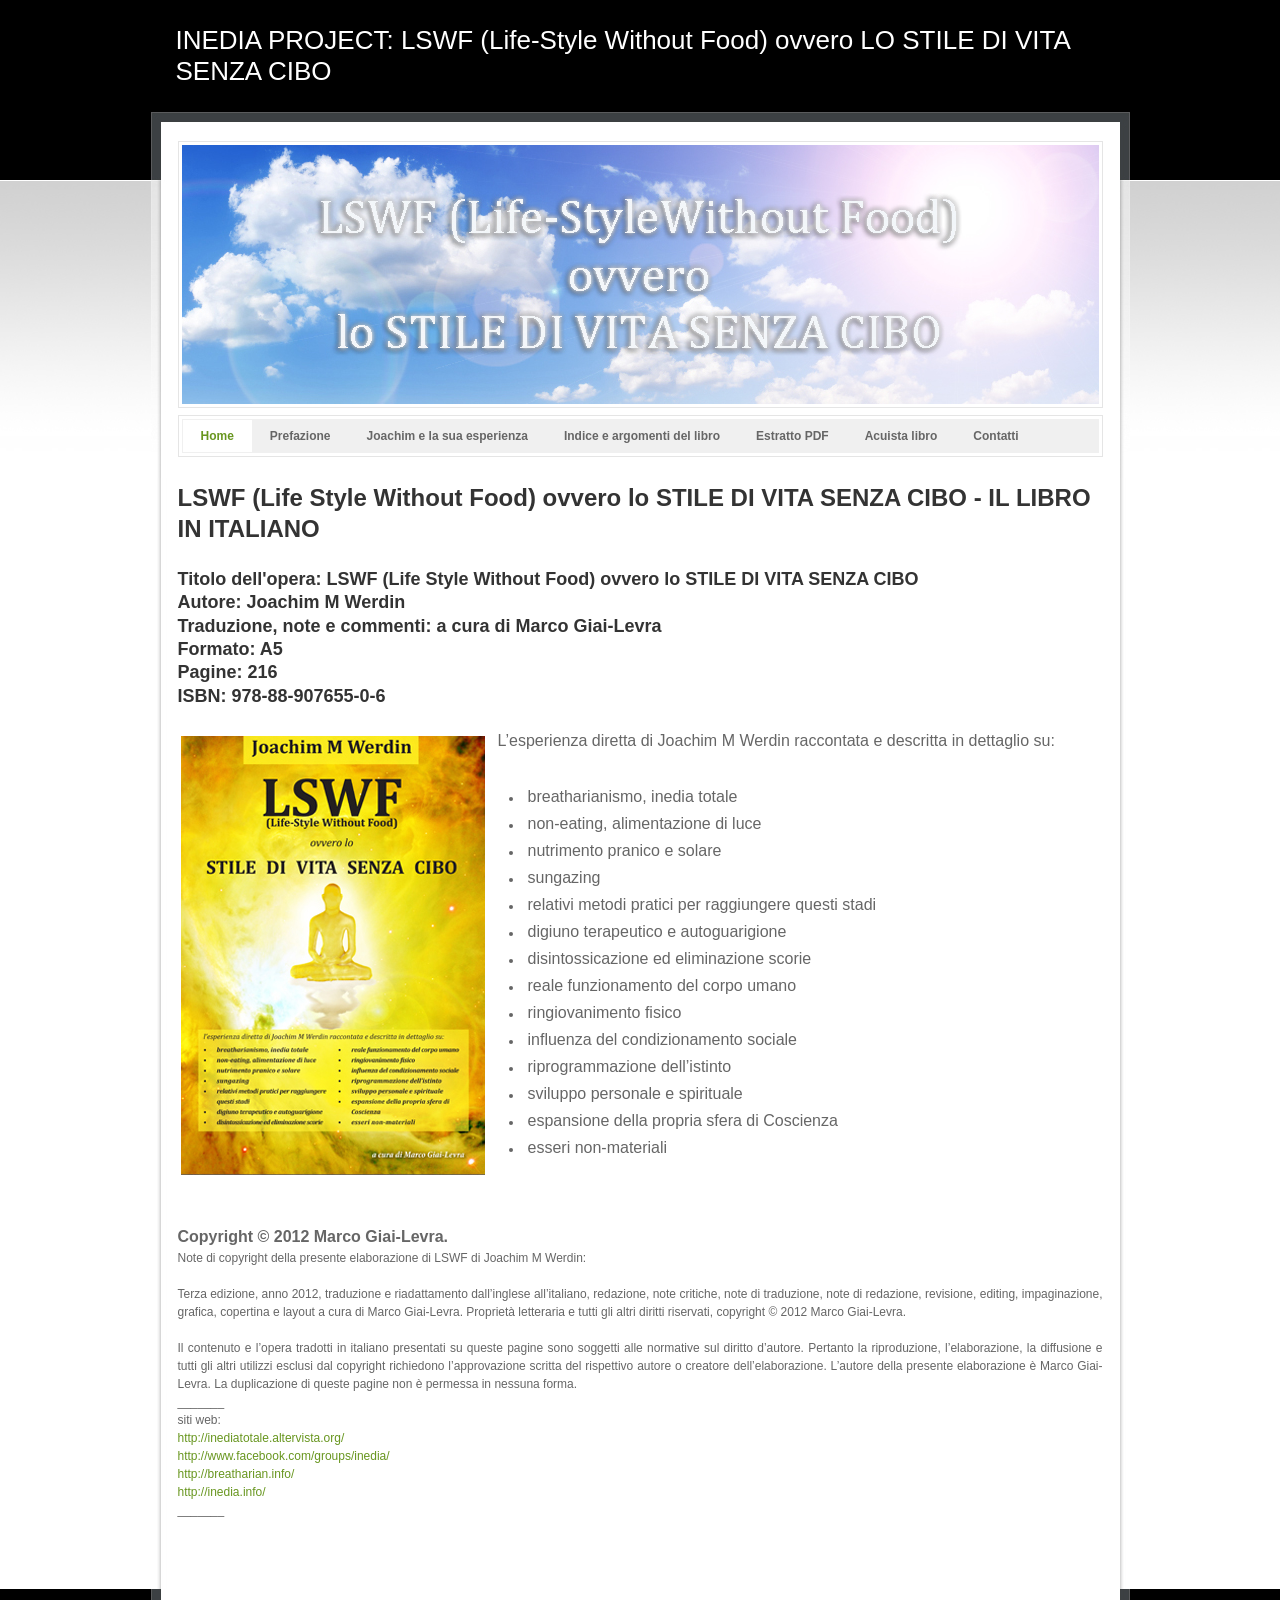
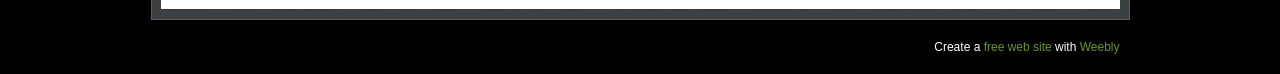
==== commit 128f9c63: "Update index.html" ====
--- a/www.inedia.net84.net/index.html
+++ b/www.inedia.net84.net/index.html
@@ -69,9 +69,7 @@
     <br /><br />
     <font size="3"><strong>Copyright &copy; 2012 Marco Giai-Levra. </strong></font><br />   Note di copyright della presente elaborazione di LSWF di Joachim M Werdin:<br />   <br />    Terza edizione, anno 2012, traduzione e riadattamento dall&rsquo;inglese    all&rsquo;italiano, redazione, note critiche, note di traduzione, note di    redazione, revisione, editing, impaginazione, grafica, copertina e    layout a cura di Marco Giai-Levra. Propriet&agrave; letteraria e tutti gli    altri diritti riservati, copyright &copy; 2012 Marco Giai-Levra. <br />   <br />  Il   contenuto e l&rsquo;opera tradotti in italiano presentati su queste  pagine   sono soggetti alle normative sul diritto d&rsquo;autore. Pertanto la    riproduzione, l&rsquo;elaborazione, la diffusione e tutti gli altri utilizzi    esclusi dal copyright richiedono l&rsquo;approvazione scritta del  rispettivo   autore o creatore dell&rsquo;elaborazione. L&rsquo;autore della  presente   elaborazione &egrave; Marco Giai-Levra. La duplicazione di queste  pagine non &egrave;   permessa in nessuna forma.<br />
     <span></span> _______<br /> siti web: <br /> 
-    <a title="" style="" href="http://inedia.tk/" target="_blank">http://inedia.tk/</a><br /> 
-    <a title="" style="" href="http://inedia.net84.net/" target="_blank">http://inedia.net84.net/<br>
-    </a><a title="" style="" href="http://inediatotale.altervista.org/" target="_blank">http://inediatotale.altervista.org/</a><br /> 
+        </a><a title="" style="" href="http://inediatotale.altervista.org/" target="_blank">http://inediatotale.altervista.org/</a><br /> 
     <a title="" style="" href="http://www.facebook.com/groups/inedia/" target="_blank">http://www.facebook.com/groups/inedia/</a><br /> 
     <a title="" style="" href="http://breatharian.info/" target="_blank">http://breatharian.info/</a><br /> 
     <a title="" style="" href="http://inedia.info/" target="_blank">http://inedia.info/</a><br /> _______<br /> <br />
@@ -90,4 +88,4 @@
 </div>
 
 </body>
-</html>+</html>
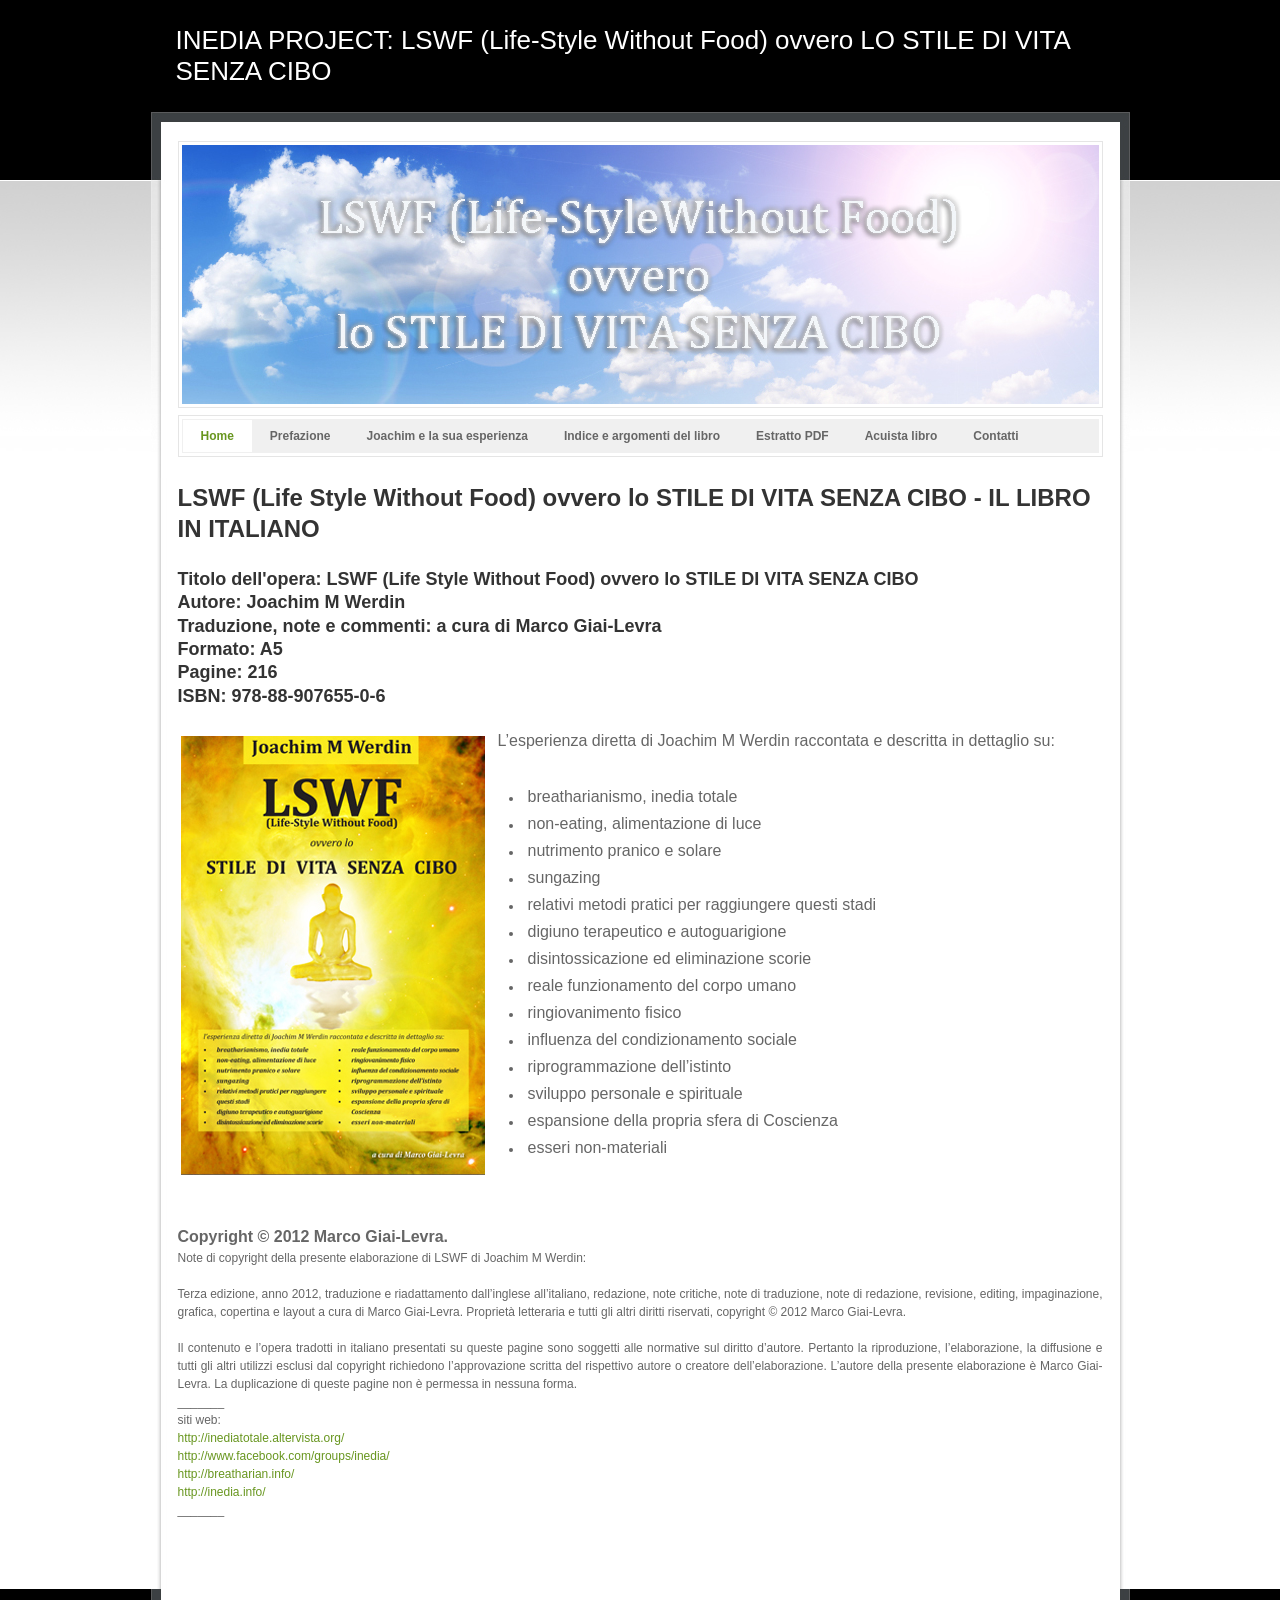
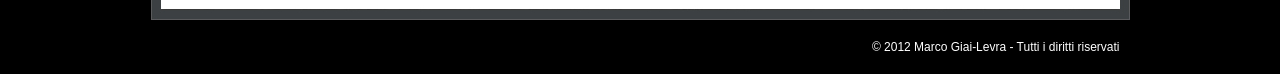
==== commit c3828574: "Update index.html" ====
--- a/www.inedia.net84.net/index.html
+++ b/www.inedia.net84.net/index.html
@@ -84,7 +84,7 @@
 	</div>
 </div>
 <div id="footer">
-	Create a <a target="_top" href="http://www.weebly.com/">free web site</a> with <a target="_top" href="http://www.weebly.com/" title="free web site">Weebly</a>
+		&copy; 2012 Marco Giai-Levra - Tutti i diritti riservati
 </div>
 
 </body>
